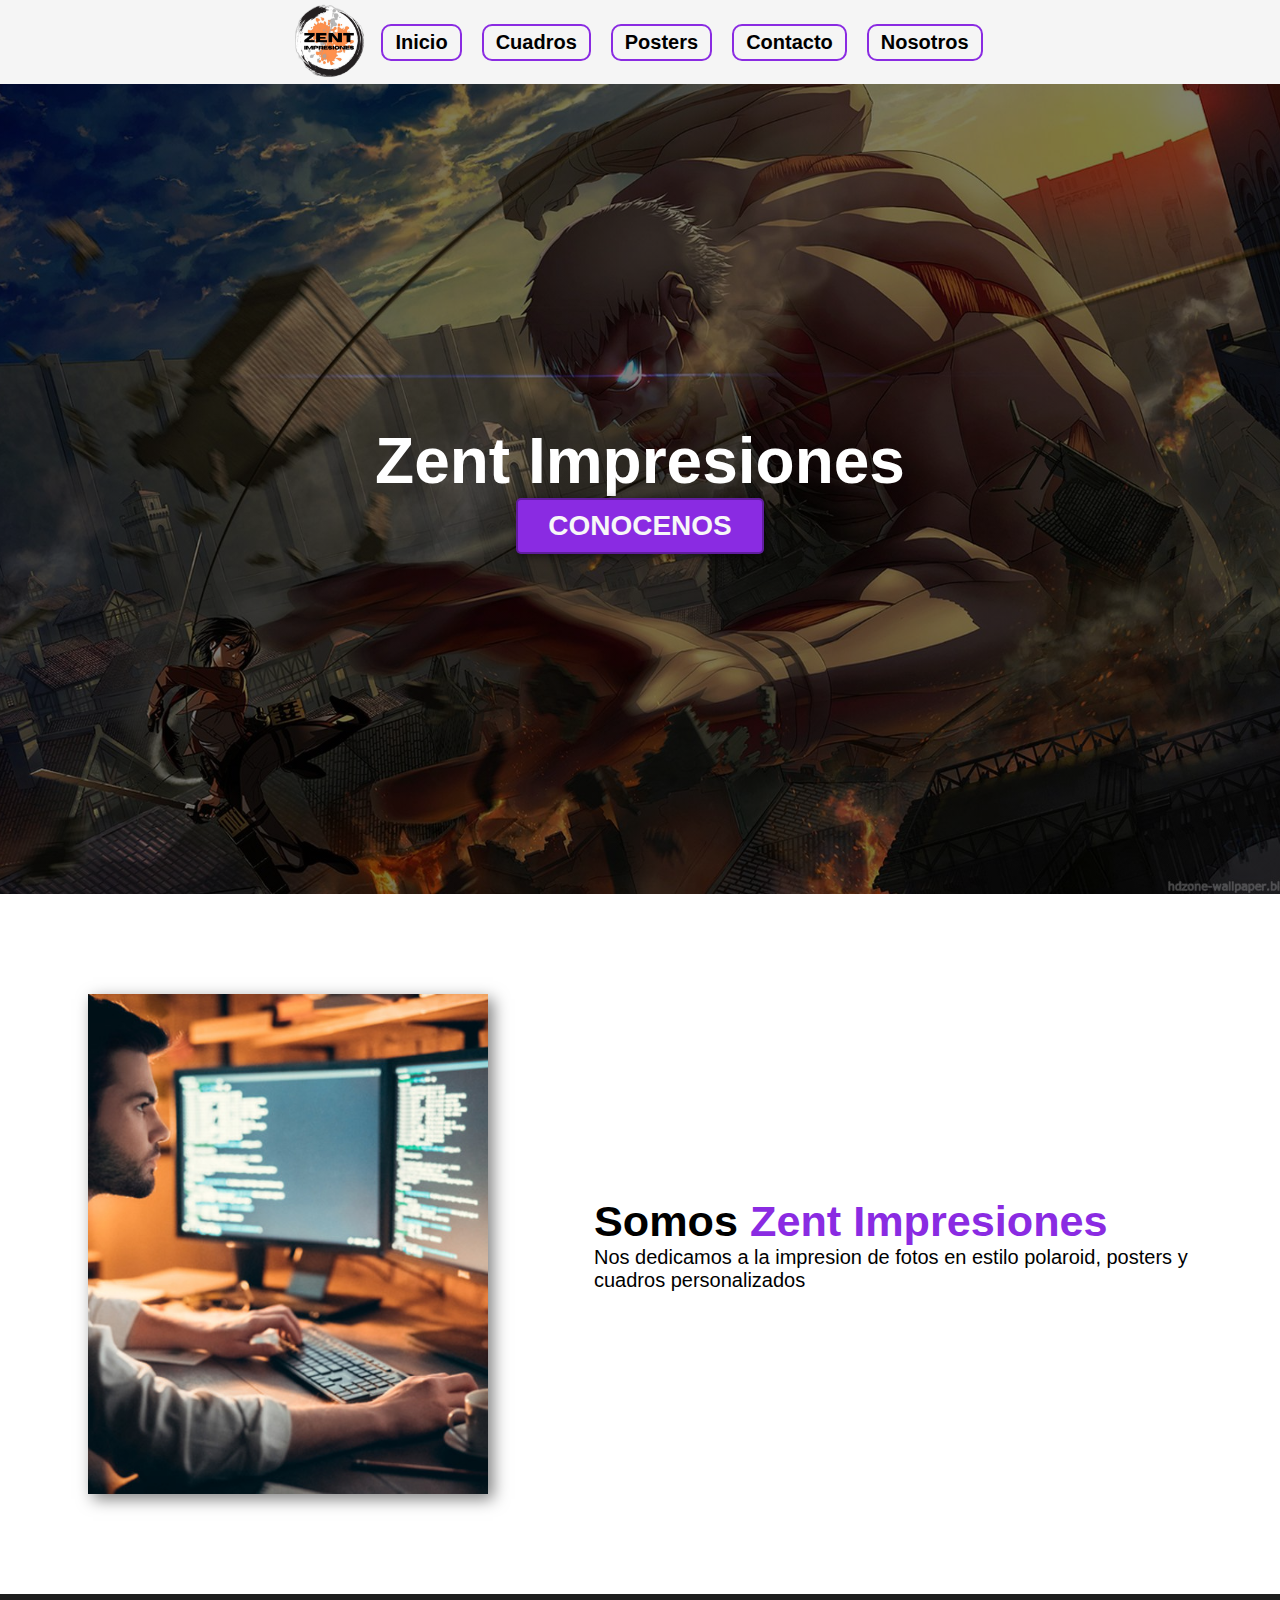
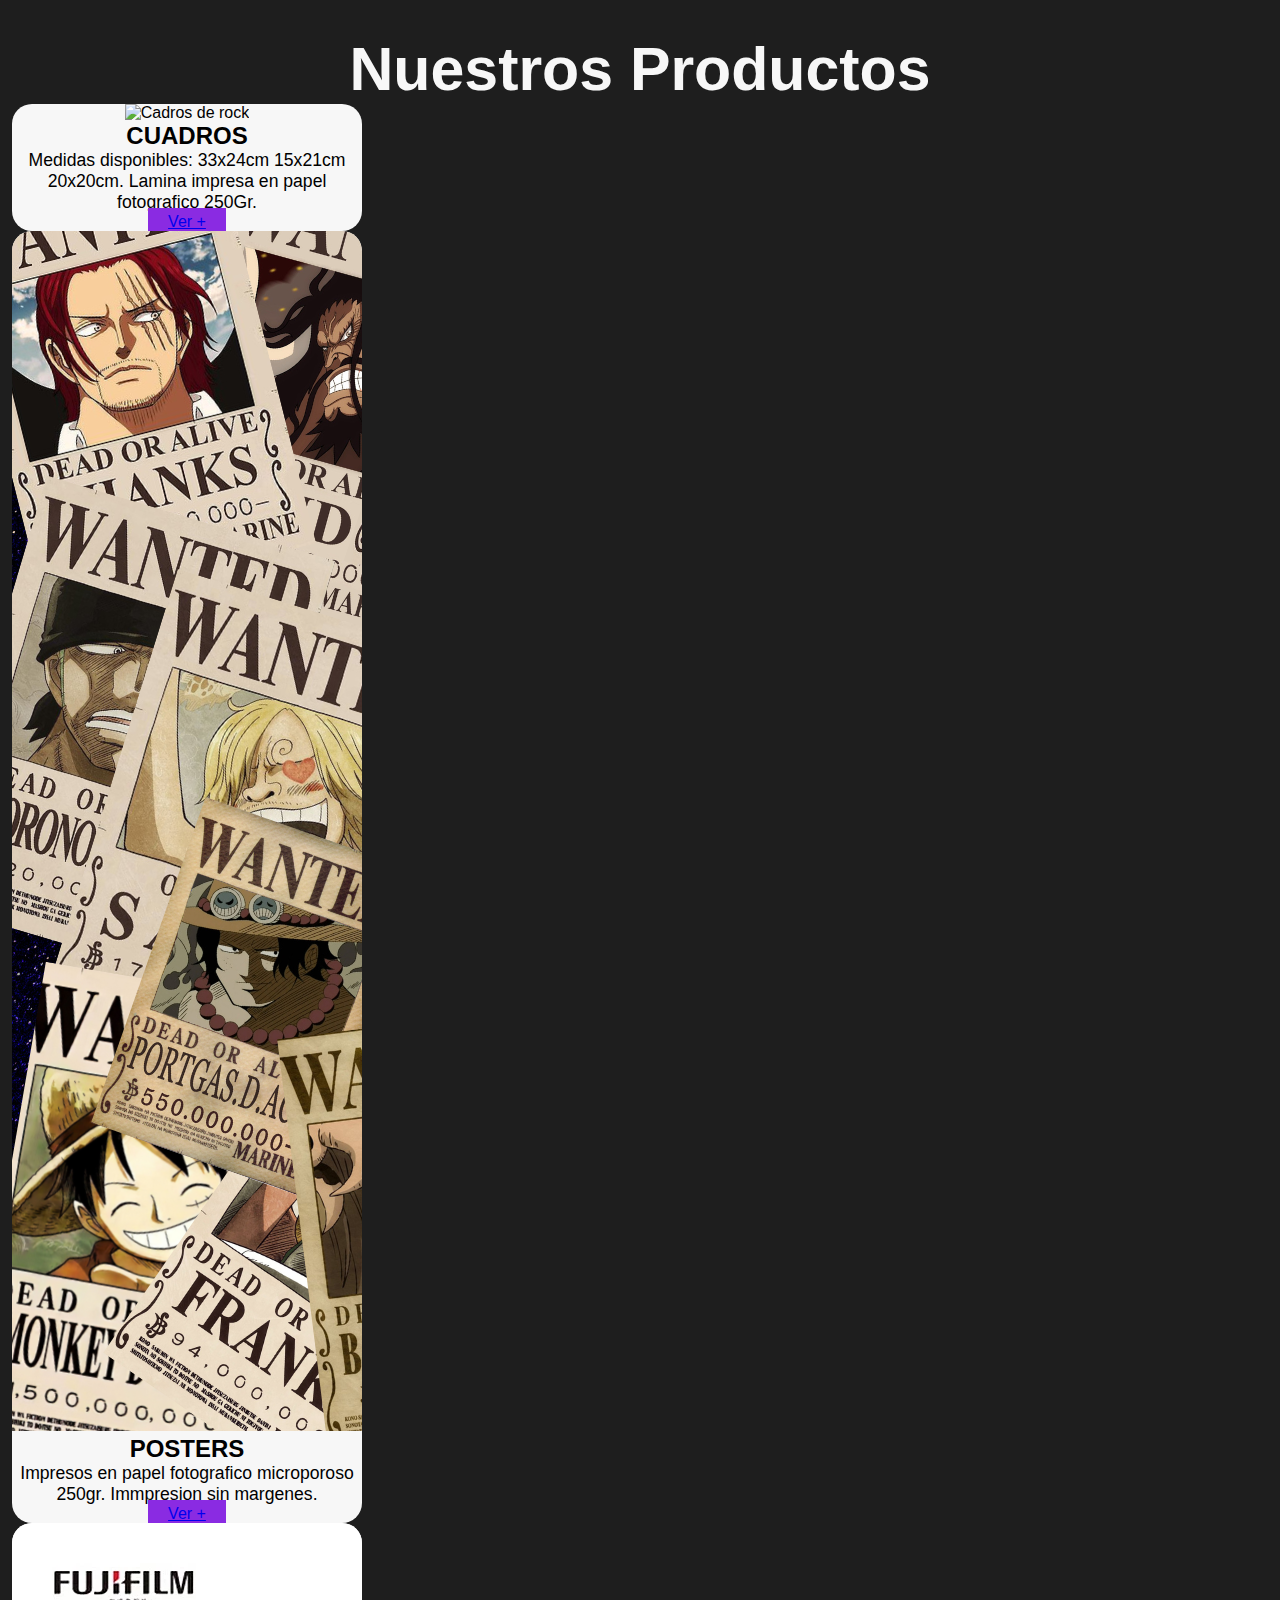
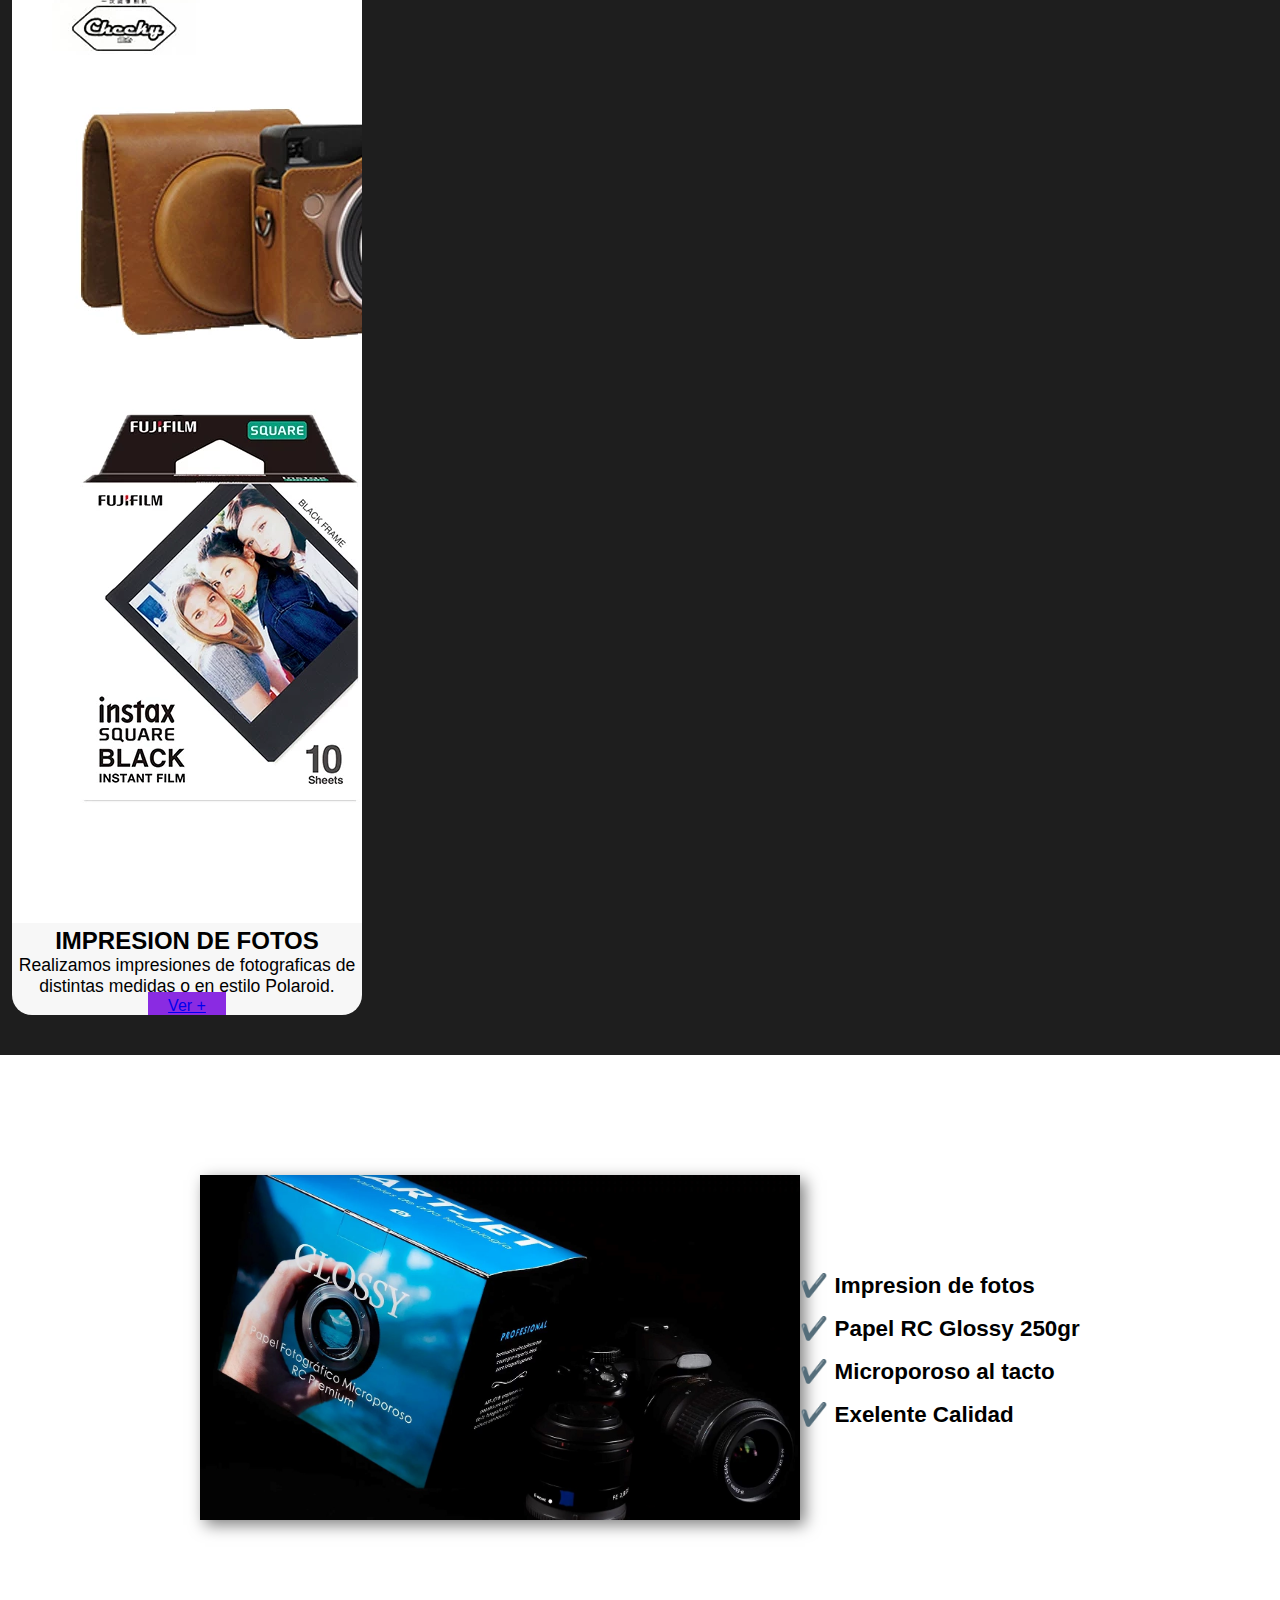
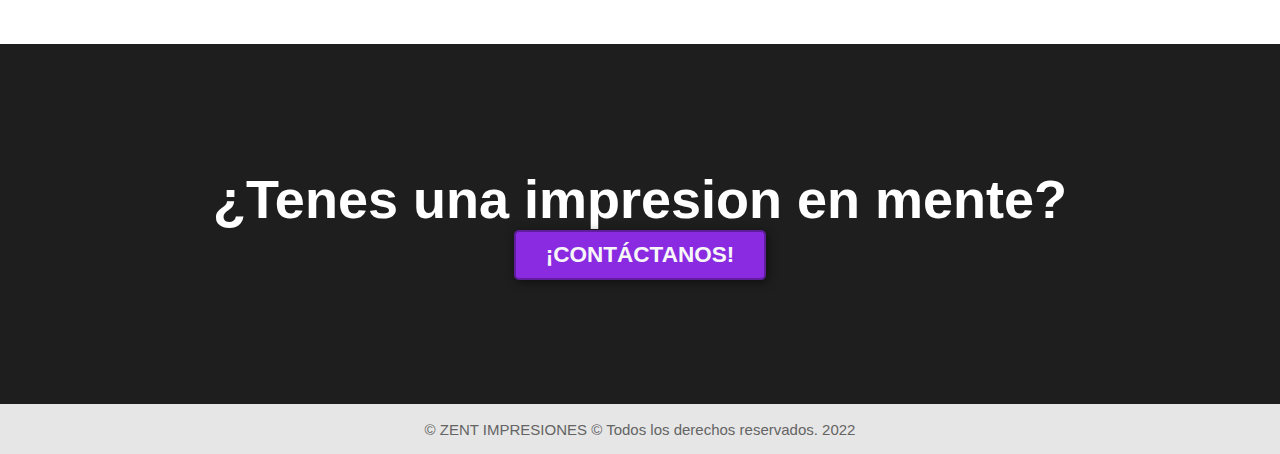
==== index.html @ c9e9ba80 "agrege" ====
<!DOCTYPE html>
<html lang="en">

<head>
    <meta charset="UTF-8">
    <meta http-equiv="X-UA-Compatible" content="IE=edge">
    <meta name="viewport" content="width=device-width, initial-scale=1.0">
    <meta name="keywords" content="impresiones, posters, cuadros, anime, cuadros decorativos">
    <meta name="description"
        content="somos zent impresiones, realizamos posters anime, cuadros decorativos y personalizados">
    <title>
        INICIO | Zent Impresiones
    </title>
    <link rel="shortcut icon" href="/favicon.ico" type="image/x-icon">
    <link rel="icon" href="/favicon.ico" type="image/x-icon">

    <link href="https://cdn.jsdelivr.net/npm/bootstrap@5.1.3/dist/css/bootstrap.min.css" rel="stylesheet"
        integrity="sha384-1BmE4kWBq78iYhFldvKuhfTAU6auU8tT94WrHftjDbrCEXSU1oBoqyl2QvZ6jIW3" crossorigin="anonymous">

    <link rel="stylesheet" href="./css/estilozent.css">
</head>

<body>
    <header class="hea_der">
        <div class="container">
            <img class="imglogo" src="./img/zentlogo.png" alt="">
            <nav>
                <ul>
                    <li><a href="../index.html">Inicio</a></li>
                    <li><a href="./pages/cuadros.html">Cuadros</a></li>
                    <li><a href="./pages/posters.html">Posters</a></li>
                    <li><a href="./pages/contacto.html">Contacto</a></li>
                    <li><a href="./pages/nosotros.html">Nosotros</a></li>
                </ul>
            </nav>
        </div>
    </header>

    <section id="hero">
        <h1>Zent Impresiones</h1>
        <button>CONOCENOS</button>
    </section>

    <section id="somos-zent">
        <div class="container">
            <div class="img-container"></div>
            <div class="texto">
                <h2>Somos <span class="color-acento">Zent Impresiones</span></h2>
                <p>Nos dedicamos a la impresion de fotos en estilo polaroid, posters y cuadros personalizados</p>
            </div>
        </div>
    </section>

    <section id="nuestros-productos">
        <div class="container">
            <h2 class="text-center m-5">Nuestros Productos</h2>
            <div class="row justify-content-md-center gy-3">
                <div class="col-12 col-sm-6 col-lg-4">
                    <div class="card h-10 card-index-a">
                        <img src="./img/CuadrosRock.jpg" class="card-img-top" alt="Cadros de rock">
                        <div class="card-body">
                            <h3> CUADROS</h3>
                            <p class="card-text h5">Medidas disponibles: 33x24cm 15x21cm 20x20cm. Lamina impresa en
                                papel fotografico 250Gr.</p>
                            <a href="./pages/cuadros.html" class="btn btn-secondary boton-ver_noticias">Ver +</a>
                        </div>
                    </div>
                </div>
                <div class="col-12 col-sm-6 col-lg-4">
                    <div class="card h-100 card-index-b">
                        <img src="./img/wanted.png">
                        <div class="card-body">
                            <h3 class="card-text">POSTERS</h3>
                            <p class="card-text h5"> Impresos en papel fotografico microporoso 250gr. Immpresion sin margenes.</p>
                            <a href="./pages/posters.html" class="btn btn-secondary boton-ver_noticias">Ver +</a>
                        </div>
                    </div>
                </div>
                <div class="col-12 col-sm-6 col-lg-4">
                    <div class="card h-100 card-index-c">
                        <img src="./img/camarapolaroid.jpg" class="card-img-top" alt="Videos curiosos sobre gatos">
                        <div class="card-body">
                            <h3 class="card-text"> IMPRESION DE FOTOS</h3>
                            <p class="card-text h5">Realizamos impresiones de fotograficas de distintas medidas o en
                                estilo Polaroid.</p>
                            <a href="./pages/posters.html" class="btn btn-secondary boton-ver_noticias">Ver +</a>
                        </div>
                    </div>
                </div>
            </div>
        </div>
    </section>

    <section id="caracteristicas">
        <div class="container">
            <div>
                <img src="./img/fotoarrtjet.jpg" alt="fotoarjet">
            </div>
            <div class="texto">
                <ul>
                    <li>✔️ Impresion de fotos</li>
                    <li>✔️ Papel RC Glossy 250gr</li>
                    <li>✔️ Microporoso al tacto</li>
                    <li>✔️ Exelente Calidad</li>
                </ul>
            </div>
        </div>
    </section>

    <section id="final">
        <h2>¿Tenes una impresion en mente?</h2>
        <button>¡CONTÁCTANOS!</button>
    </section>

    <footer>
        <div class="container">
            <div>
                <p>&copy; ZENT IMPRESIONES &copy; Todos los derechos reservados. 2022</p>
            </div>
    </footer>
    <!--JAVA de Boots-->
    <script src="https://cdn.jsdelivr.net/npm/bootstrap@5.1.3/dist/js/bootstrap.bundle.min.js"
        integrity="sha384-ka7Sk0Gln4gmtz2MlQnikT1wXgYsOg+OMhuP+IlRH9sENBO0LRn5q+8nbTov4+1p" crossorigin="anonymous">
    </script>
</body>

</html>
---- css/estilozent.css ----
* {
  box-sizing: border-box;
  margin: 0px;
  padding: 0px;
}

html {
  scroll-behavior: smooth;
}

body {
  font-family: "Roboto", sans-serif;
  margin: 0;
}

button {
  font-size: 1.25em;
  font-weight: bold;
  padding: 10px 30px;
  border-radius: 5px;
  border: 2px solid rgba(0, 0, 0, 0.3);
  box-shadow: 2px 2px 10px rgba(0, 0, 0, 0.5);
  color: #f7f7f7;
  background-color: blueviolet;
}
button:hover {
  background-color: rgb(101, 33, 165);
}

.container {
  max-width: 1400px;
  margin: auto;
}

.color-acento {
  color: blueviolet;
}

.hea_der {
  display: flex;
  justify-content: space-between;
  align-items: center;
  background-color: rgb(245, 245, 245);
}
.hea_der .container {
  display: flex;
  flex-direction: row;
  align-items: center;
  justify-content: space-between;
}
.hea_der .container .imglogo {
  margin: 2px;
  width: 80px;
  height: 80px;
  cursor: pointer;
}
.hea_der .container nav ul {
  display: flex;
  list-style: none;
  align-items: center;
  flex-direction: row;
  justify-content: flex-end;
  margin: auto;
}
.hea_der .container nav ul li {
  padding-bottom: 25px;
  border: 2px solid blueviolet;
  margin: 10px;
  justify-content: center;
  align-items: center;
  border-radius: 10px;
  padding: 5px 12px;
  font-size: 1.25em;
}
.hea_der .container nav ul li:hover {
  transform: scale(1.1);
  background-color: rgba(132, 34, 224, 0.671);
}
.hea_der .container nav ul li a {
  text-decoration: none;
  font-weight: bold;
  color: black;
}

@media screen and (max-width: 480px) {
  .hea_der {
    height: auto;
  }
  .hea_der .container {
    flex-direction: column;
  }
  .hea_der .container nav ul {
    flex-direction: column;
    justify-content: center;
    text-align: center;
  }
}
#hero {
  display: flex;
  align-items: center;
  justify-content: center;
  text-align: center;
  flex-direction: column;
  height: 90vh;
  background-image: linear-gradient(0deg, rgba(0, 0, 0, 0.5), rgba(0, 0, 0, 0.5)), url("../img/Attackportada.jpg");
  background-repeat: no-repeat;
  background-size: cover;
  background-position: center center;
}
#hero h1 {
  color: white;
  font-size: 4em;
}
#hero button {
  font-size: 1.75em;
}

@media screen and (max-width: 480px) {
  #hero h1 {
    text-align: center;
    align-items: center;
    font-size: 1.7em;
  }
  #hero button {
    font-size: 1em;
  }
}
#somos-zent .container {
  display: flex;
  justify-content: space-evenly;
  text-align: center;
  padding: 100px 12px;
}
#somos-zent .container .img-container {
  background-image: url("/img/somos-proya.jpg");
  background-size: cover;
  background-position: center center;
  box-shadow: 5px 5px 15px rgba(0, 0, 0, 0.5);
  height: 500px;
  width: 400px;
}
#somos-zent .container .texto {
  width: 50%;
  text-align: initial;
  padding-left: 30px;
  display: flex;
  flex-direction: column;
  justify-content: center;
}
#somos-zent .container .texto h2 {
  font-size: 2.7em;
  margin-top: 0px;
}
#somos-zent .container .texto p {
  font-size: 1.25em;
  color: black;
}

@media screen and (max-width: 480px) {
  #somos-zent {
    flex-direction: column;
  }
  #somos-zent .container {
    flex-direction: column;
    align-items: center;
  }
  #somos-zent .container .img-container {
    display: none;
  }
  #somos-zent .container .texto {
    text-align: center;
    justify-content: center;
    align-items: center;
    width: 70%;
    padding-left: 0px;
  }
  #somos-zent .container .texto h2 {
    font-size: 2em;
    font-weight: 600;
  }
  #somos-zent .container .texto p {
    font-size: 1em;
  }
}
#nuestros-productos {
  background-color: rgb(30, 30, 30);
  text-align: center;
}
#nuestros-productos h2 {
  text-align: center;
  color: #f7f7f7;
  font-size: 3.8em;
}
#nuestros-productos .container {
  text-align: center;
  padding: 40px 12px;
  flex-wrap: wrap;
}
#nuestros-productos .container .card {
  background-color: #f7f7f7;
  border-radius: 20px;
  overflow: hidden;
  transition: all 0.25s ease;
  text-align: center;
  cursor: default;
  width: 350px;
}
#nuestros-productos .container .card:hover {
  transform: translateY(-15px);
}
#nuestros-productos .container .card h3 {
  font-size: 1.5em;
  font-weight: 600;
}
#nuestros-productos .container .card p {
  font-size: 1.1em;
  text-align: center;
}
#nuestros-productos .container .card a {
  background-color: blueviolet;
  margin: 15px;
  padding: 5px 20px;
}

@media screen and (max-width: 480px) {
  #nuestros-productos {
    background-color: rgb(30, 30, 30);
    text-align: center;
  }
  #nuestros-productos h2 {
    text-align: center;
    color: #f7f7f7;
    font-size: 2em;
  }
  #nuestros-productos .container {
    flex-direction: column;
    text-align: center;
    padding: 10px;
    flex-wrap: wrap;
  }
  #nuestros-productos .container .card {
    background-color: #f7f7f7;
    border-radius: 20px;
    overflow: hidden;
    transition: all 0.25s ease;
    text-align: center;
    cursor: default;
    width: 250px;
  }
  #nuestros-productos .container .card:hover {
    transform: translateY(-15px);
  }
  #nuestros-productos .container .card h3 {
    font-size: 1.5em;
    font-weight: 600;
  }
  #nuestros-productos .container .card p {
    font-size: 1.1em;
    text-align: center;
  }
  #nuestros-productos .container .card a {
    background-color: blueviolet;
    margin: 15px;
    padding: 5px 20px;
  }
}
#caracteristicas {
  display: flex;
  justify-content: center;
  align-items: center;
}
#caracteristicas .container {
  display: flex;
  justify-content: space-evenly;
  padding: 120px 12px;
  text-align: initial;
}
#caracteristicas .container img {
  width: 600px;
  background-repeat: no-repeat;
  box-shadow: 5px 5px 15px rgba(0, 0, 0, 0.5);
}
#caracteristicas .container .texto {
  width: 50%;
  text-align: initial;
  display: flex;
  flex-direction: column;
  justify-content: center;
}
#caracteristicas .container .texto ul {
  justify-content: center;
  list-style: none;
}
#caracteristicas .container .texto li {
  font-size: 1.4rem;
  margin: 16px 0px;
  font-weight: bold;
}

@media screen and (max-width: 480px) {
  #caracteristicas {
    flex-direction: column;
  }
  #caracteristicas .container {
    align-items: center;
    flex-direction: column;
    padding: 0px;
    margin: 20px;
  }
  #caracteristicas .container img {
    align-items: center;
    justify-content: center;
    width: 100%;
    background-repeat: no-repeat;
    box-shadow: 5px 5px 15px rgba(0, 0, 0, 0.5);
  }
  #caracteristicas .container .texto {
    text-align: initial;
    justify-content: center;
    align-items: center;
    width: 50%;
    padding-left: 0px;
  }
  #caracteristicas .container .texto ul {
    align-items: center;
  }
  #caracteristicas .container .texto li {
    font-size: 1em;
  }
}
#final {
  display: flex;
  flex-direction: column;
  justify-content: center;
  align-items: center;
  text-align: center;
  background-color: rgb(30, 30, 30);
  color: white;
  height: 40vh;
}
#final h2 {
  font-size: 6vh;
}
#final button {
  font-size: 2.5vh;
}

@media screen and (max-width: 480px) {
  #final {
    align-items: center;
    text-align: center;
    flex-direction: column;
    height: 30vh;
  }
  #final h2 {
    text-align: center;
    align-items: center;
    font-size: 1.7em;
  }
  #final button {
    font-size: 1em;
  }
}
/**********POSTERS**********/
#galeria .col-lg-4 {
  margin: 0 !important;
  padding: 25px;
}
#galeria .col-lg-4 img {
  background-repeat: no-repeat;
  background-size: cover;
  background-color: rgb(50, 50, 50);
  box-shadow: 2px 2px 10px rgba(0, 0, 0, 0.5);
  width: 100%;
  height: 300px;
}
#galeria .col-lg-4 img:hover {
  border: 5px solid #f7f7f7;
  translate: 1.1;
}

/**********CUADROS**********/
.text- h1 {
  text-align: center;
  margin: 30px;
  font-size: 2.5em;
  font-weight: 600;
}

.cont-card {
  display: flex;
  margin: 20px;
  margin-top: 5px;
  flex-direction: nowrap;
}
.cont-card .card-gral {
  margin: 23px;
  perspective: 1000px;
}
.cont-card .card {
  width: 350px;
  height: 400px;
  background: #f7f7f7;
  position: relative;
  transform-style: preserve-3d;
  transition: all 600ms;
}
.cont-card .card:hover {
  transform: rotateY(180deg);
}
.cont-card .card .front {
  width: 100%;
  height: 100%;
  position: absolute;
  top: 0;
  left: 0;
  backface-visibility: hidden;
  transform-style: preserve-3d;
  display: flex;
  border-radius: 10px;
  align-items: center;
}
.cont-card .card .front img {
  background-size: cover;
  background-position: center;
  width: 100%;
  height: 100%;
}
.cont-card .card .back {
  width: 100%;
  height: 100%;
  position: absolute;
  top: 0;
  left: 0;
  transform: rotateY(180deg);
  backface-visibility: hidden;
  transform-style: preserve-3d;
  border-radius: 10px;
  text-align: center;
}
.cont-card .card .back h4 {
  padding: 20px;
  text-align: center;
}
.cont-card .card .back p {
  margin: 20px;
  font-size: 17px;
}
.cont-card .card .back input {
  text-align: center;
  padding: 10px 30px;
  font-size: 14px;
  cursor: pointer;
  border: 2px solid rgba(0, 0, 0, 0.3);
  border-radius: 5px;
  color: #f7f7f7;
  background: blueviolet;
  box-shadow: 2px 2px 10px rgba(0, 0, 0, 0.5);
  transition: box-shadow 600ms;
}

@media screen and (max-width: 893px) {
  .cont-card {
    flex-direction: nowrap;
    margin: 0;
    margin-top: 0;
  }
}
@media screen and (max-width: 815px) {
  .cont-card {
    flex-direction: nowrap;
    margin: 0;
    margin-top: 0;
  }
  .cont-card .card {
    width: 340px;
  }
}
@media screen and (max-width: 795px) {
  .cont-card {
    margin: 0;
    margin-top: 0;
  }
  .cont-card .card {
    flex-direction: column;
    justify-content: center;
    align-items: center;
    width: 350px;
  }
}
@media screen and (max-width: 480px) {
  #hero h1 {
    font-size: 2em;
  }
  button {
    font-size: 1em;
  }
}
/**********CONTACTO**********/
.container h5 {
  font-size: 3rem;
  color: blueviolet;
}
.container button {
  background-color: blueviolet;
  color: #f7f7f7;
  margin: 20px 0px;
}

/**********NOSOTROS**********/
footer {
  background-color: rgb(230, 230, 230);
}

footer .container {
  height: 50px;
  display: flex;
  justify-content: center;
  align-items: center;
}

footer p {
  margin: 0;
  padding: 5px;
  color: rgb(100, 100, 100);
  align-items: center;
  font-size: 15px;
}

@media screen and (max-width: 480px) {
  footer .container {
    flex-direction: column;
    text-align: center;
    align-items: center;
  }
  footer .container p {
    justify-content: center;
    text-align: center;
    font-size: 12px;
  }
}

/*# sourceMappingURL=estilozent.css.map */
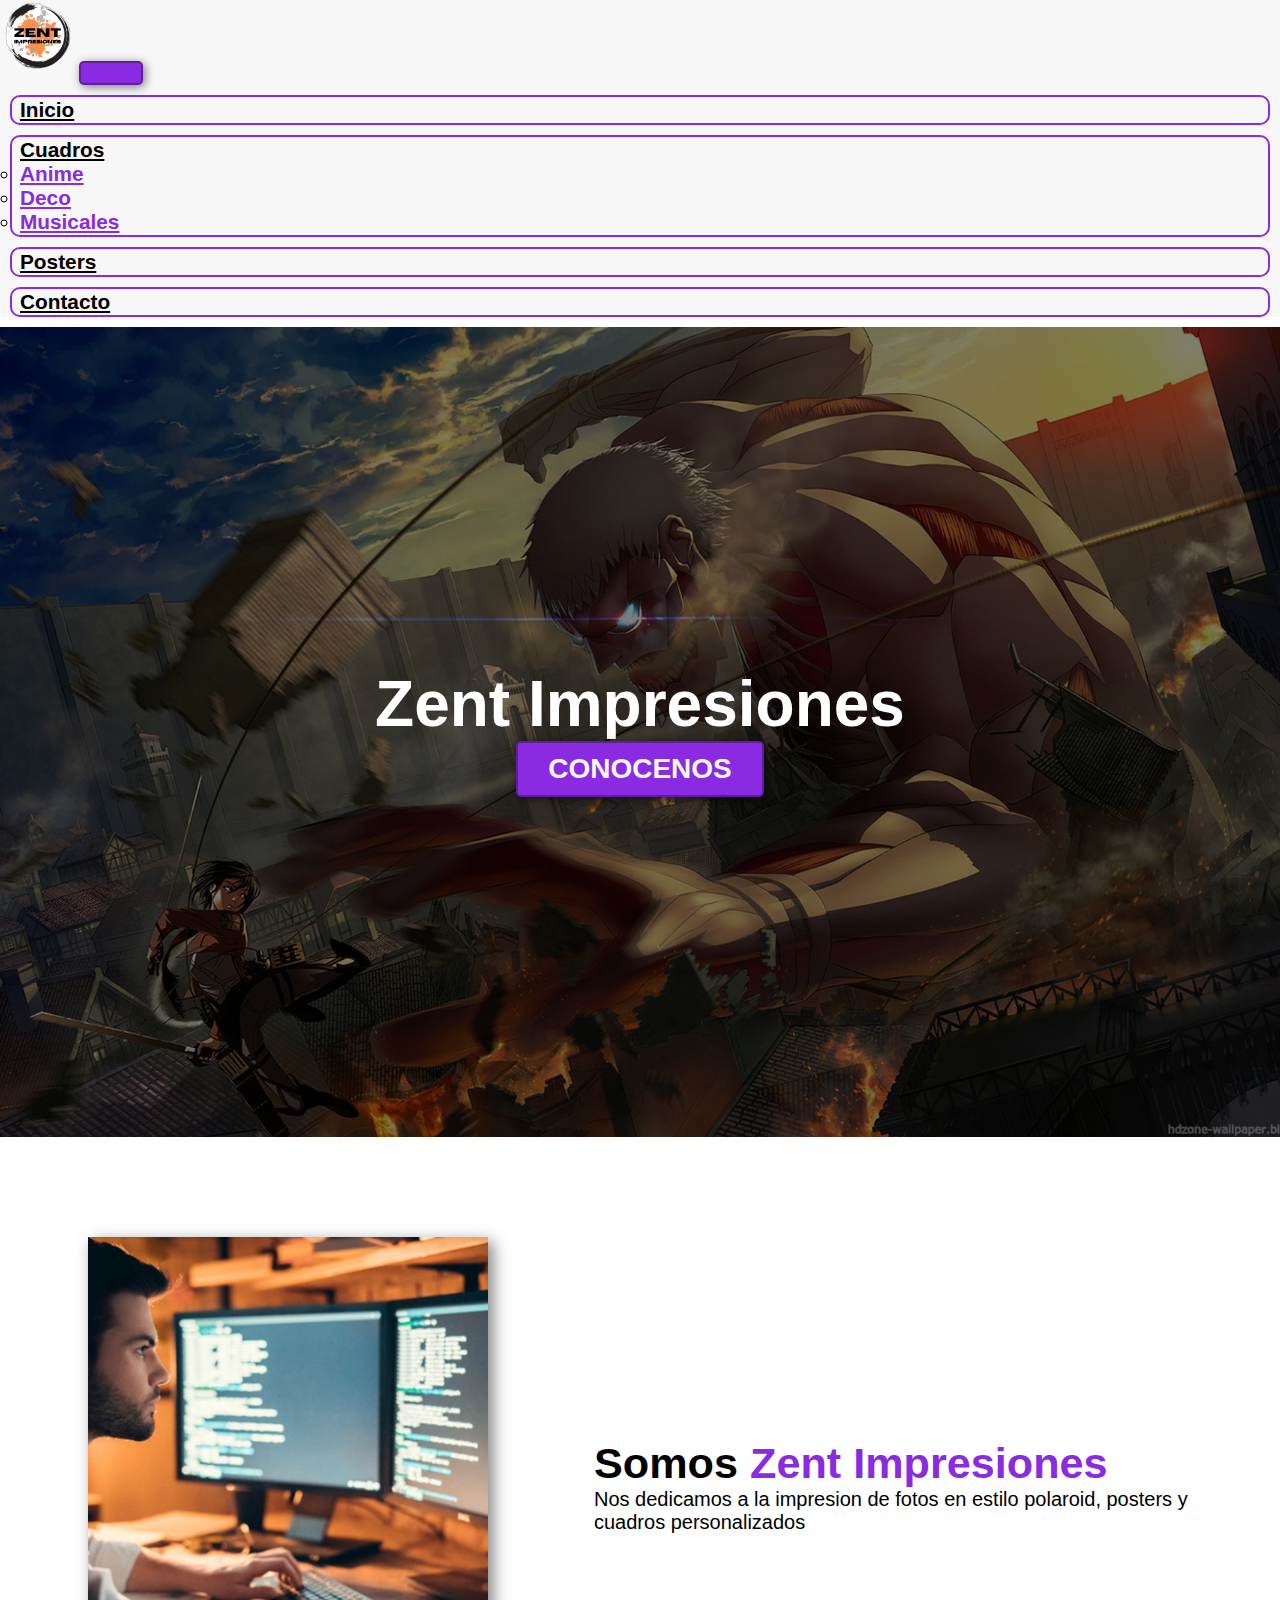
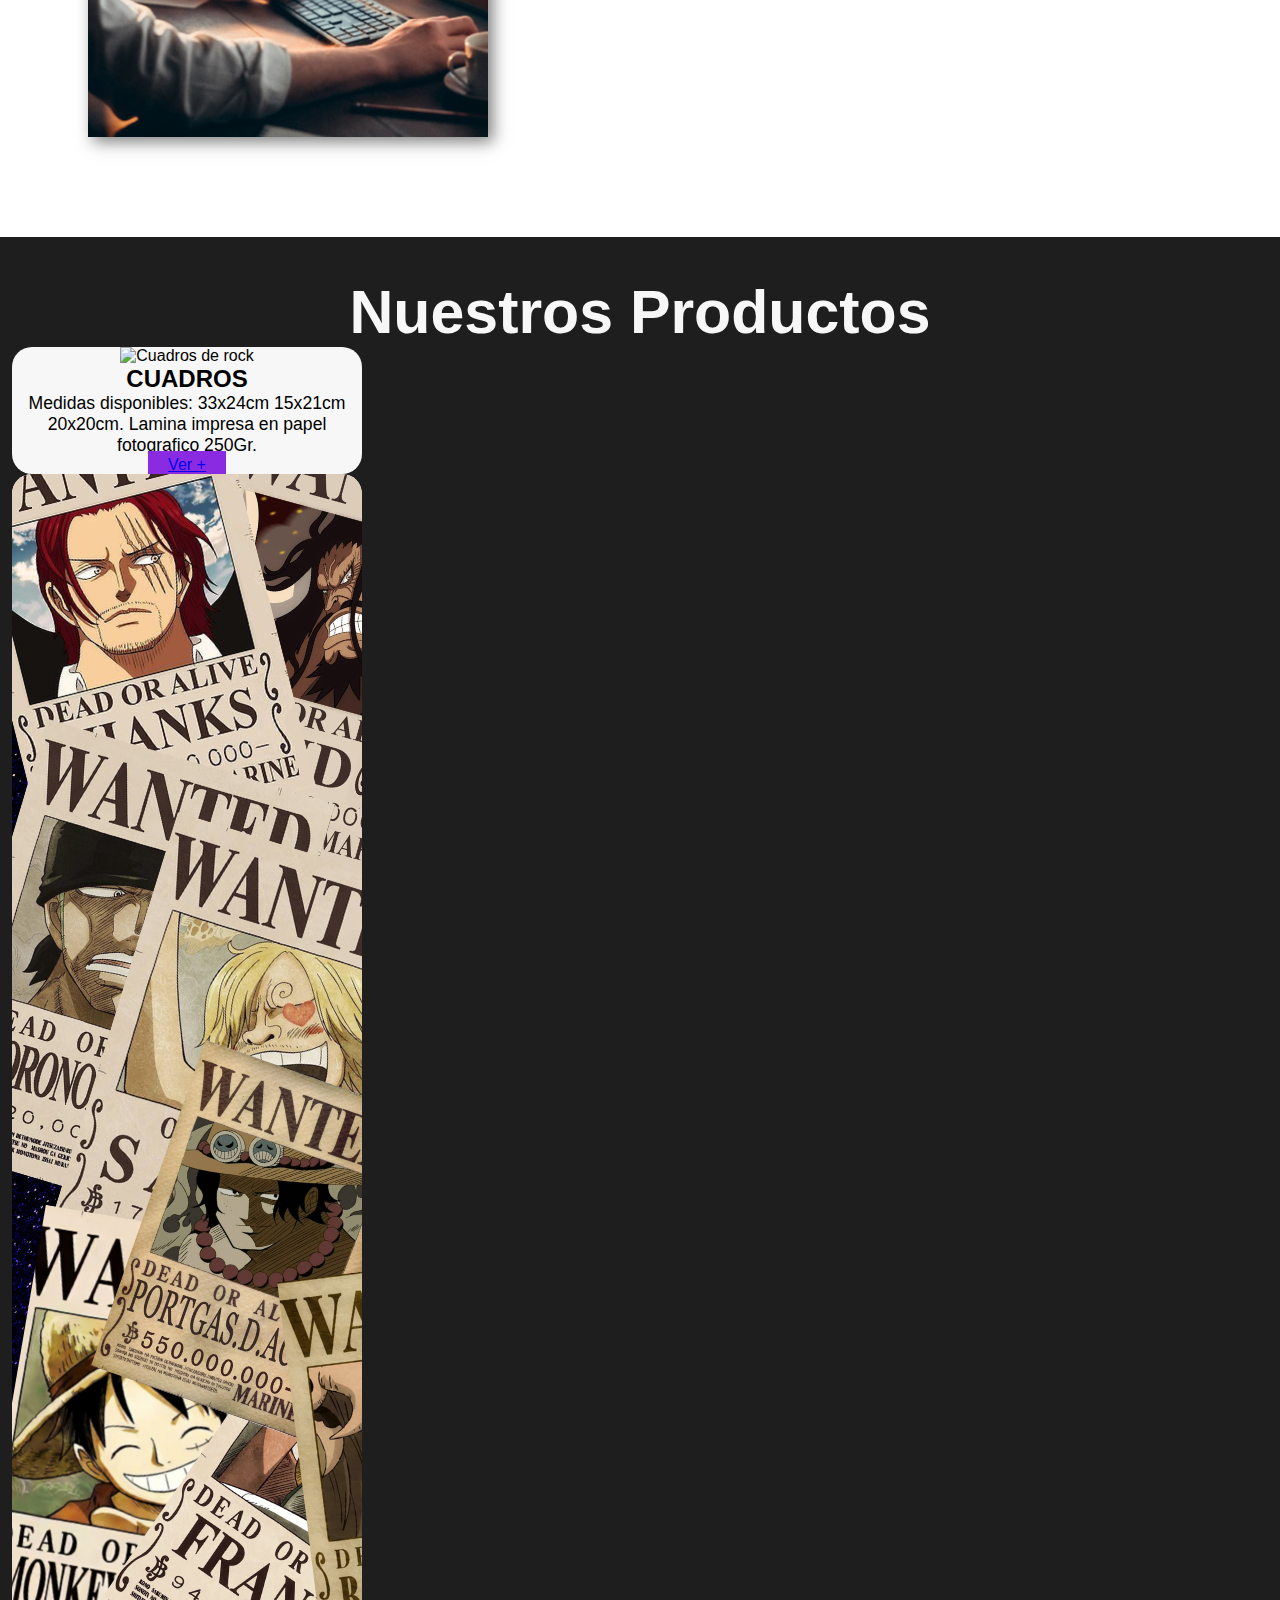
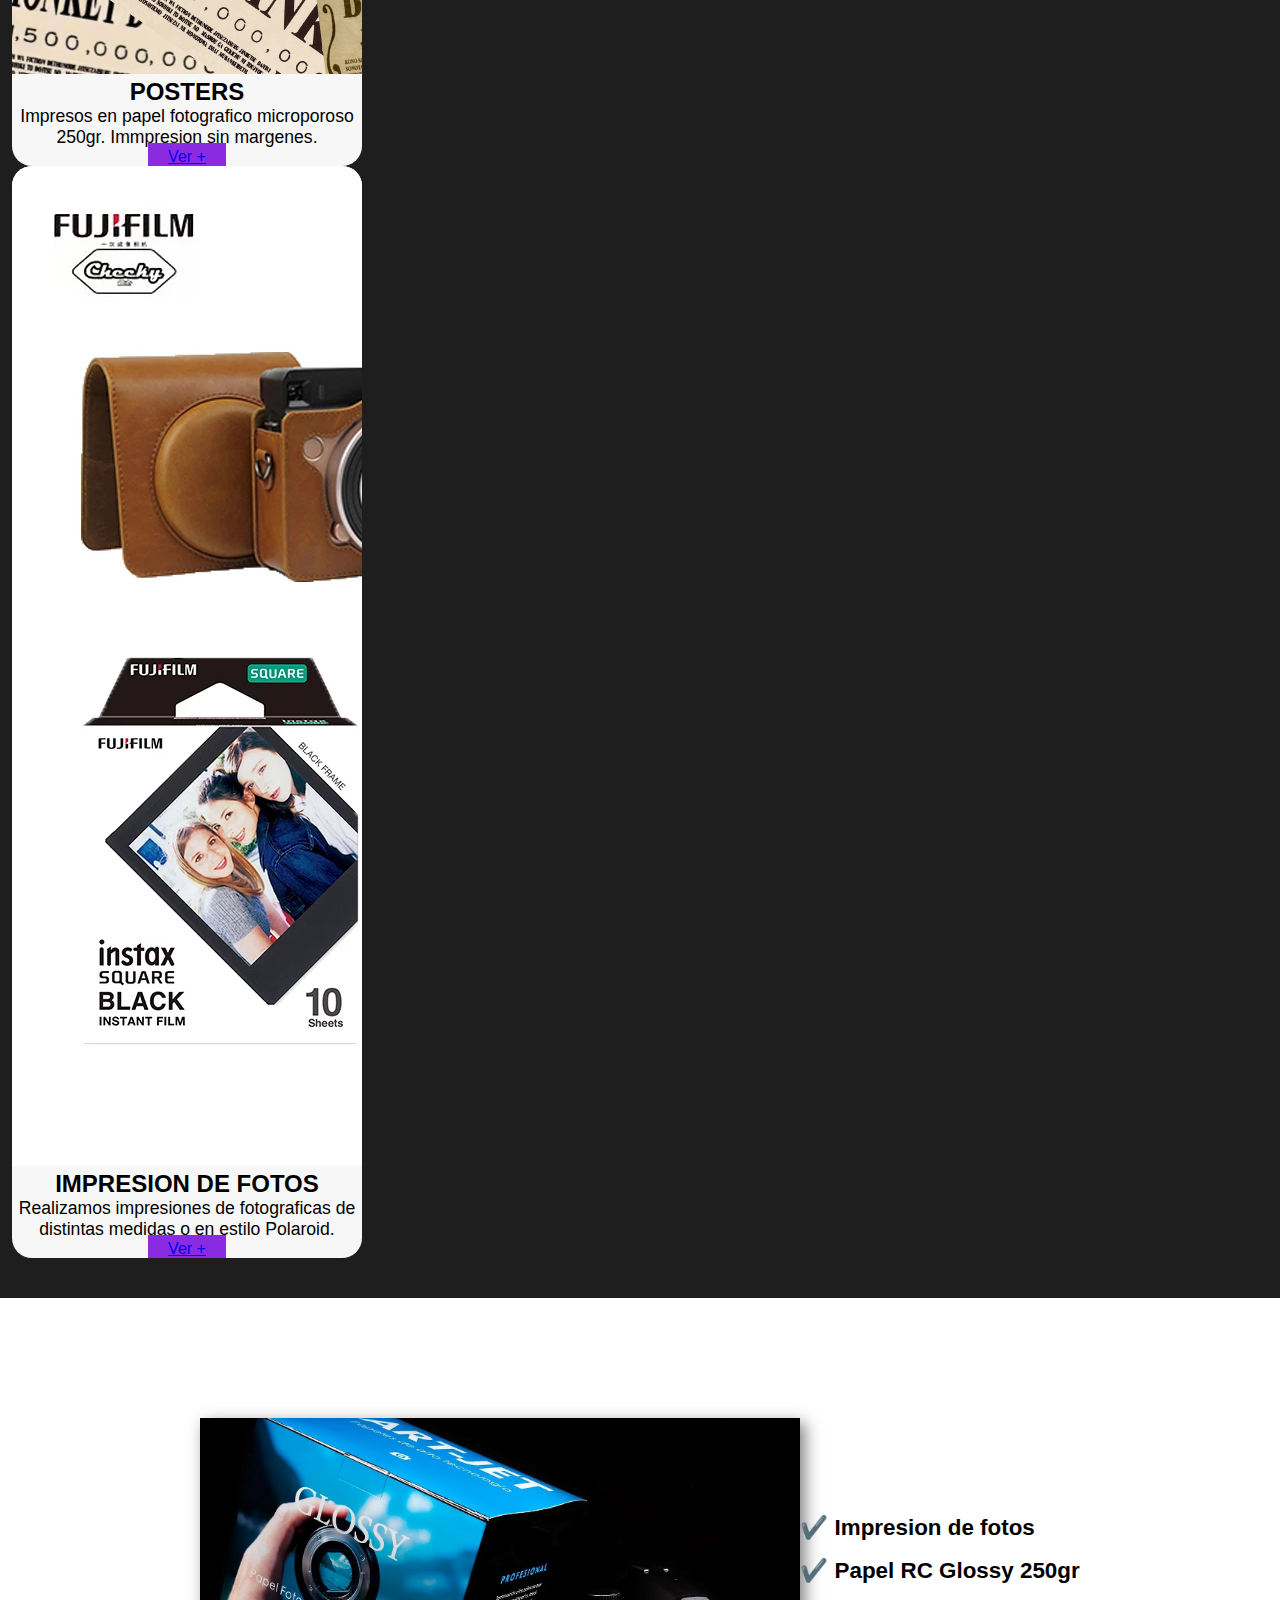
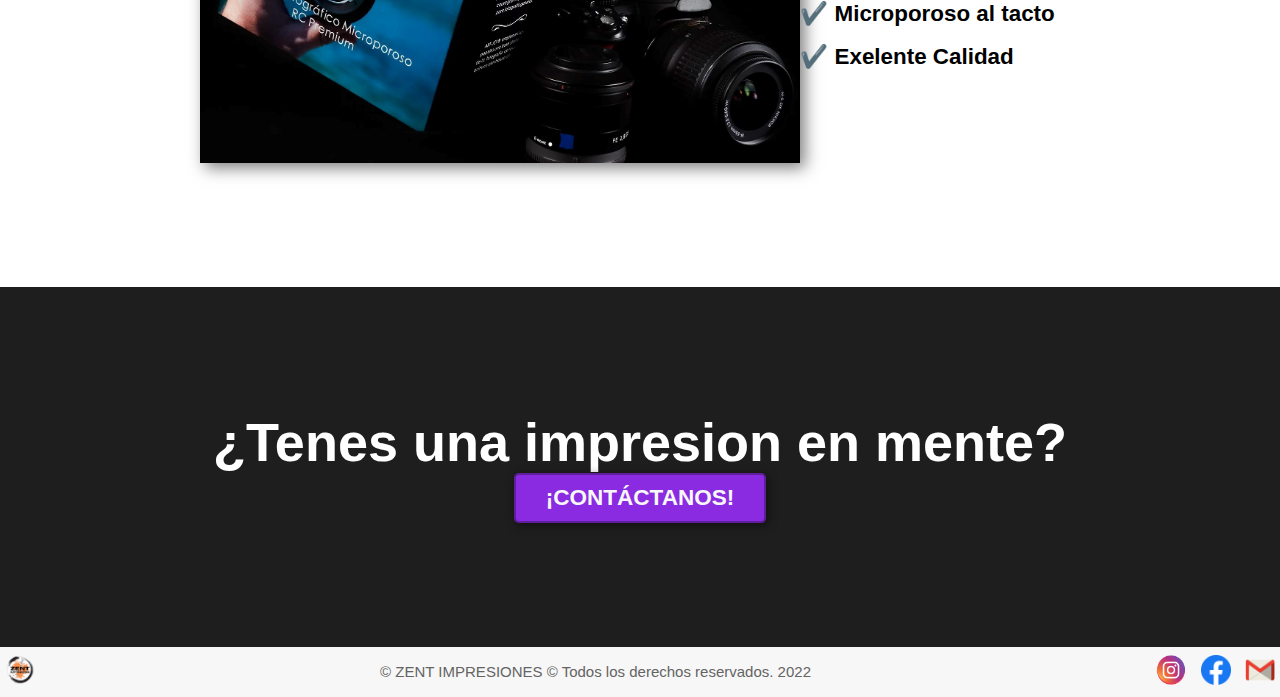
==== commit e4cc0e05: "mediaQ" ====
--- a/index.html
+++ b/index.html
@@ -21,19 +21,42 @@
 </head>
 
 <body>
-    <header class="hea_der">
-        <div class="container">
-            <img class="imglogo" src="./img/zentlogo.png" alt="">
-            <nav>
-                <ul>
-                    <li><a href="../index.html">Inicio</a></li>
-                    <li><a href="./pages/cuadros.html">Cuadros</a></li>
-                    <li><a href="./pages/posters.html">Posters</a></li>
-                    <li><a href="./pages/contacto.html">Contacto</a></li>
-                    <li><a href="./pages/nosotros.html">Nosotros</a></li>
-                </ul>
-            </nav>
-        </div>
+    <header>
+        <nav class="navbar navbar-expand-lg navbar-light">
+            <div class="container-fluid">
+                <a class="navbar-brand" href="./index.html"><img src="../img/zentlogo.png" width="75px" height=""
+                        alt=""></a>
+                <button class="navbar-toggler" type="button" data-bs-toggle="collapse"
+                    data-bs-target="#navbarNavDropdown" aria-controls="navbarNavDropdown" aria-expanded="false"
+                    aria-label="Toggle navigation">
+                    <span class="navbar-toggler-icon"></span>
+                </button>
+                <div class="collapse navbar-collapse" id="navbarNavDropdown">
+                    <ul class="navbar-nav">
+                        <li class="nav-item">
+                            <a class="nav-link active" aria-current="page" href="./index.html">Inicio</a>
+                        </li>
+                        <li class="nav-item dropdown">
+                            <a class="nav-link dropdown-toggle" href="#" id="navbarDropdownMenuLink" role="button"
+                                data-bs-toggle="dropdown" aria-expanded="false">
+                                Cuadros
+                            </a>
+                            <ul class="dropdown-menu" aria-labelledby="navbarDropdownMenuLink">
+                                <li><a class="dropdown-item" href="./pages/cuadros.html">Anime</a></li>
+                                <li><a class="dropdown-item" href="./pages/cuadros.html">Deco</a></li>
+                                <li><a class="dropdown-item" href="./pages/cuadros.html">Musicales</a></li>
+                            </ul>
+                        </li>
+                        <li class="nav-item">
+                            <a class="nav-link" href="./pages/posters.html">Posters</a>
+                        </li>
+                        <li class="nav-item">
+                            <a class="nav-link" href="./pages/contacto.html">Contacto</a>
+                        </li>
+                    </ul>
+                </div>
+            </div>
+        </nav>
     </header>
 
     <section id="hero">
@@ -52,12 +75,13 @@
     </section>
 
     <section id="nuestros-productos">
+
         <div class="container">
             <h2 class="text-center m-5">Nuestros Productos</h2>
             <div class="row justify-content-md-center gy-3">
                 <div class="col-12 col-sm-6 col-lg-4">
                     <div class="card h-10 card-index-a">
-                        <img src="./img/CuadrosRock.jpg" class="card-img-top" alt="Cadros de rock">
+                        <img src="./img/CuadrosRock.jpg" class="card-img-top" alt="Cuadros de rock">
                         <div class="card-body">
                             <h3> CUADROS</h3>
                             <p class="card-text h5">Medidas disponibles: 33x24cm 15x21cm 20x20cm. Lamina impresa en
@@ -71,14 +95,15 @@
                         <img src="./img/wanted.png">
                         <div class="card-body">
                             <h3 class="card-text">POSTERS</h3>
-                            <p class="card-text h5"> Impresos en papel fotografico microporoso 250gr. Immpresion sin margenes.</p>
+                            <p class="card-text h5"> Impresos en papel fotografico microporoso 250gr. Immpresion sin
+                                margenes.</p>
                             <a href="./pages/posters.html" class="btn btn-secondary boton-ver_noticias">Ver +</a>
                         </div>
                     </div>
                 </div>
                 <div class="col-12 col-sm-6 col-lg-4">
                     <div class="card h-100 card-index-c">
-                        <img src="./img/camarapolaroid.jpg" class="card-img-top" alt="Videos curiosos sobre gatos">
+                        <img src="./img/camarapolaroid.jpg" class="card-img-top" alt="imgpolaroid">
                         <div class="card-body">
                             <h3 class="card-text"> IMPRESION DE FOTOS</h3>
                             <p class="card-text h5">Realizamos impresiones de fotograficas de distintas medidas o en
@@ -114,9 +139,17 @@
 
     <footer>
         <div class="container">
+            <a href="./index.html"><img class="logo" src="./img/zentlogo.png" alt="Zent logo"></a>
+            <p>&copy; ZENT IMPRESIONES &copy; Todos los derechos reservados. 2022</p>
+
             <div>
-                <p>&copy; ZENT IMPRESIONES &copy; Todos los derechos reservados. 2022</p>
+                <a href="https://www.instagram.com/zent.impresiones/"><img src="./img/instagram.png"
+                        alt="logo instagram"></a>
+                <a href="https://www.facebook.com/profile.php?id=100075594455470"><img src="./img//facebook (2).png"
+                        alt="logo facebook"></a>
+                <a href="mailto:zentimpresiones@gmail.com"><img src="./img/Gmail.png" alt="logo gmail"></a>
             </div>
+        </div>
     </footer>
     <!--JAVA de Boots-->
     <script src="https://cdn.jsdelivr.net/npm/bootstrap@5.1.3/dist/js/bootstrap.bundle.min.js"
--- a/css/estilozent.css
+++ b/css/estilozent.css
@@ -1,3 +1,4 @@
+/**********GENERALES**********/
 * {
   box-sizing: border-box;
   margin: 0px;
@@ -36,65 +37,44 @@
   color: blueviolet;
 }
 
-.hea_der {
-  display: flex;
-  justify-content: space-between;
-  align-items: center;
-  background-color: rgb(245, 245, 245);
-}
-.hea_der .container {
-  display: flex;
-  flex-direction: row;
-  align-items: center;
-  justify-content: space-between;
-}
-.hea_der .container .imglogo {
-  margin: 2px;
-  width: 80px;
-  height: 80px;
-  cursor: pointer;
-}
-.hea_der .container nav ul {
-  display: flex;
-  list-style: none;
-  align-items: center;
-  flex-direction: row;
+/*********MEDIA Q**********/ /***********HEADER**********/
+#navbarNavDropdown {
   justify-content: flex-end;
-  margin: auto;
-}
-.hea_der .container nav ul li {
-  padding-bottom: 25px;
+}
+
+.navbar {
+  background-color: #f7f7f7;
+}
+
+.navbar-nav .nav-item {
+  padding-bottom: 10px;
   border: 2px solid blueviolet;
   margin: 10px;
   justify-content: center;
-  align-items: center;
+  font-size: 1.3em;
+  margin: 10px;
   border-radius: 10px;
-  padding: 5px 12px;
-  font-size: 1.25em;
-}
-.hea_der .container nav ul li:hover {
-  transform: scale(1.1);
-  background-color: rgba(132, 34, 224, 0.671);
-}
-.hea_der .container nav ul li a {
-  text-decoration: none;
+  padding: 1px 8px;
+  align-items: center;
+}
+
+.navbar-nav .nav-item:hover {
+  background-color: rgba(137, 43, 226, 0.774);
+}
+
+.navbar-nav .nav-link {
   font-weight: bold;
+}
+
+.dropdown-item {
+  color: blueviolet;
+  font-weight: bold;
+}
+
+.navbar-light .navbar-nav .nav-item .nav-link {
   color: black;
 }
 
-@media screen and (max-width: 480px) {
-  .hea_der {
-    height: auto;
-  }
-  .hea_der .container {
-    flex-direction: column;
-  }
-  .hea_der .container nav ul {
-    flex-direction: column;
-    justify-content: center;
-    text-align: center;
-  }
-}
 #hero {
   display: flex;
   align-items: center;
@@ -304,8 +284,7 @@
   #caracteristicas .container {
     align-items: center;
     flex-direction: column;
-    padding: 0px;
-    margin: 20px;
+    padding: 8px;
   }
   #caracteristicas .container img {
     align-items: center;
@@ -318,8 +297,8 @@
     text-align: initial;
     justify-content: center;
     align-items: center;
-    width: 50%;
-    padding-left: 0px;
+    margin: 30px;
+    width: 60%;
   }
   #caracteristicas .container .texto ul {
     align-items: center;
@@ -508,35 +487,57 @@
 }
 
 /**********NOSOTROS**********/
+/**********FOOTER*********/
 footer {
-  background-color: rgb(230, 230, 230);
-}
-
+  background-color: #f7f7f7;
+}
 footer .container {
   height: 50px;
   display: flex;
-  justify-content: center;
-  align-items: center;
-}
-
-footer p {
+  justify-content: space-between;
+  align-items: center;
+}
+footer .container p {
   margin: 0;
   padding: 5px;
   color: rgb(100, 100, 100);
   align-items: center;
   font-size: 15px;
+  cursor: default;
+}
+footer .container img {
+  width: 30px;
+  height: 30px;
+  margin: 5px;
+  cursor: pointer;
+}
+footer .container img:hover {
+  transform: scale(1.3);
 }
 
 @media screen and (max-width: 480px) {
   footer .container {
-    flex-direction: column;
-    text-align: center;
-    align-items: center;
+    flex-direction: row;
+    text-align: center;
+    align-items: center;
+    justify-content: space-between;
+  }
+  footer .container .logo {
+    display: none;
   }
   footer .container p {
-    justify-content: center;
-    text-align: center;
-    font-size: 12px;
+    padding: auto;
+    text-align: center;
+    font-size: 10px;
+  }
+  footer .container img {
+    width: 18px;
+    height: 18px;
+    margin: 2px;
+    cursor: pointer;
+  }
+  footer .container img:hover {
+    transform: scale(1.1);
   }
 }
 
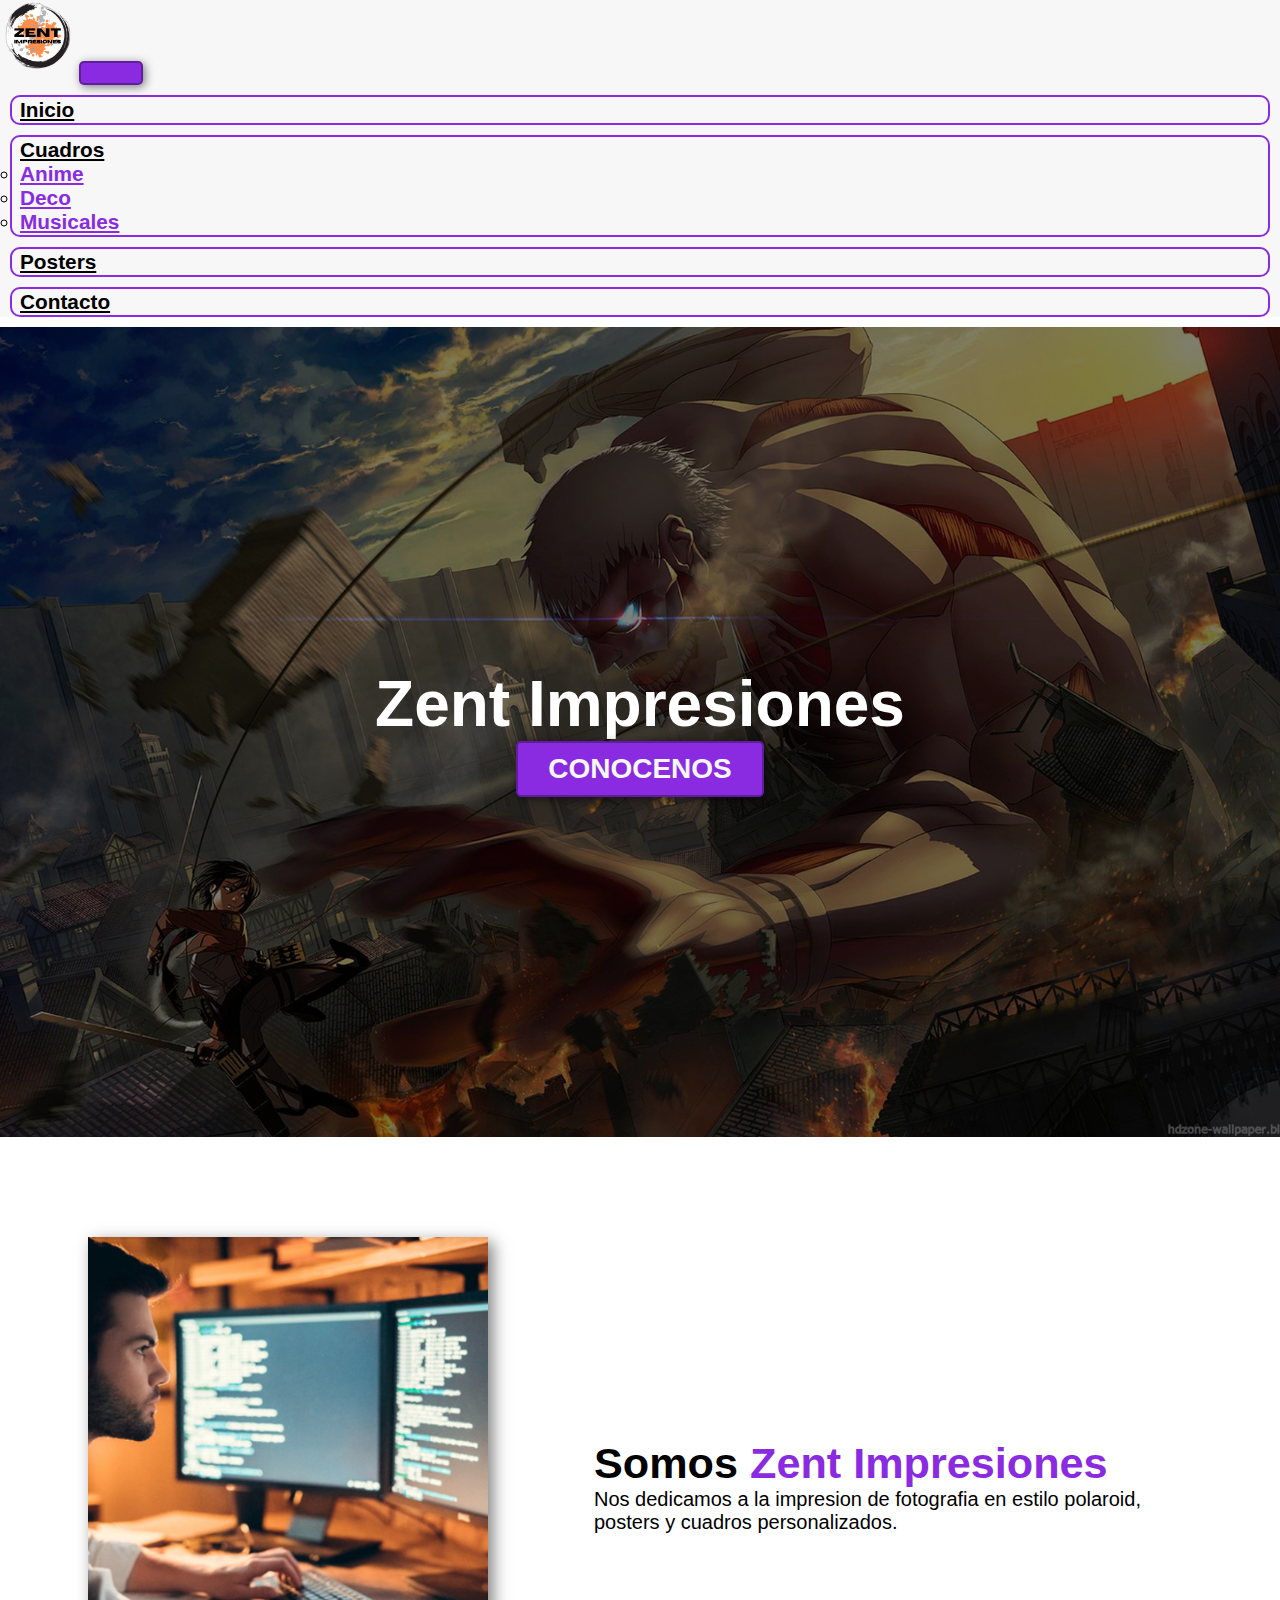
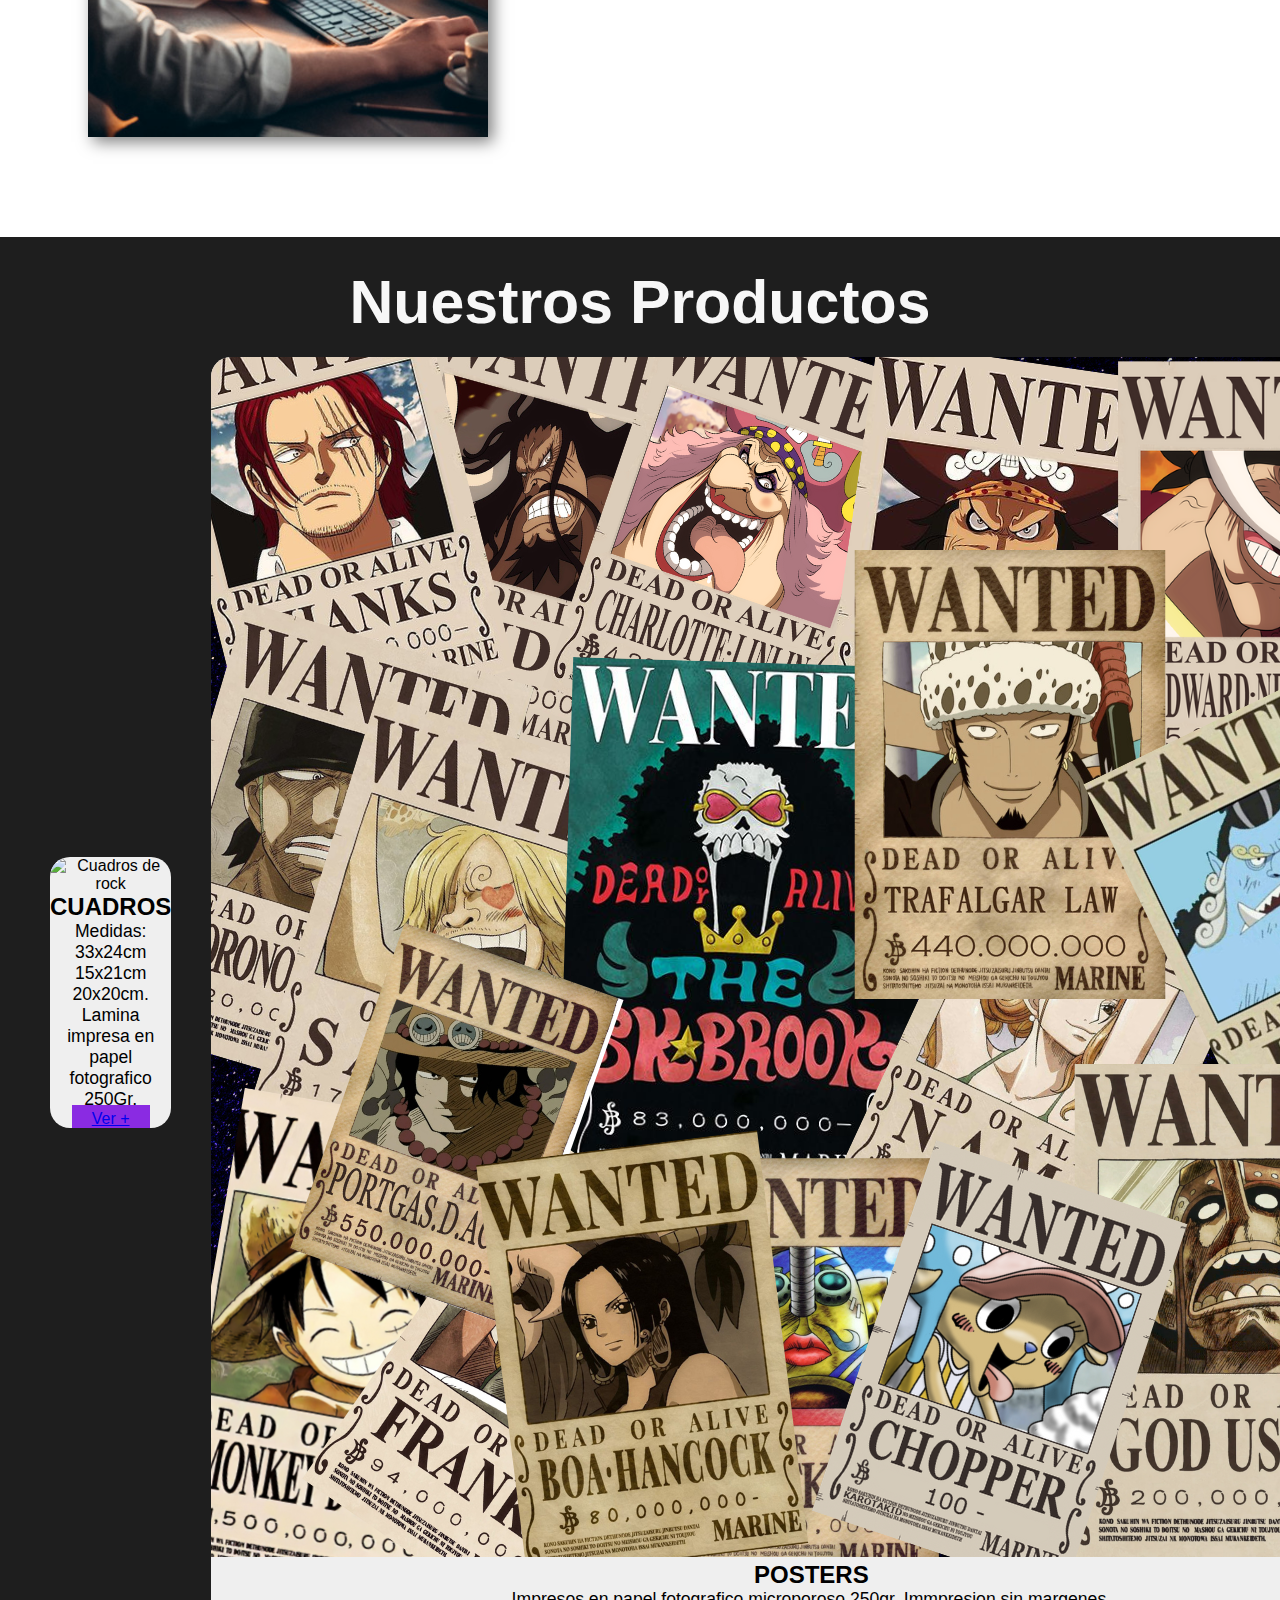
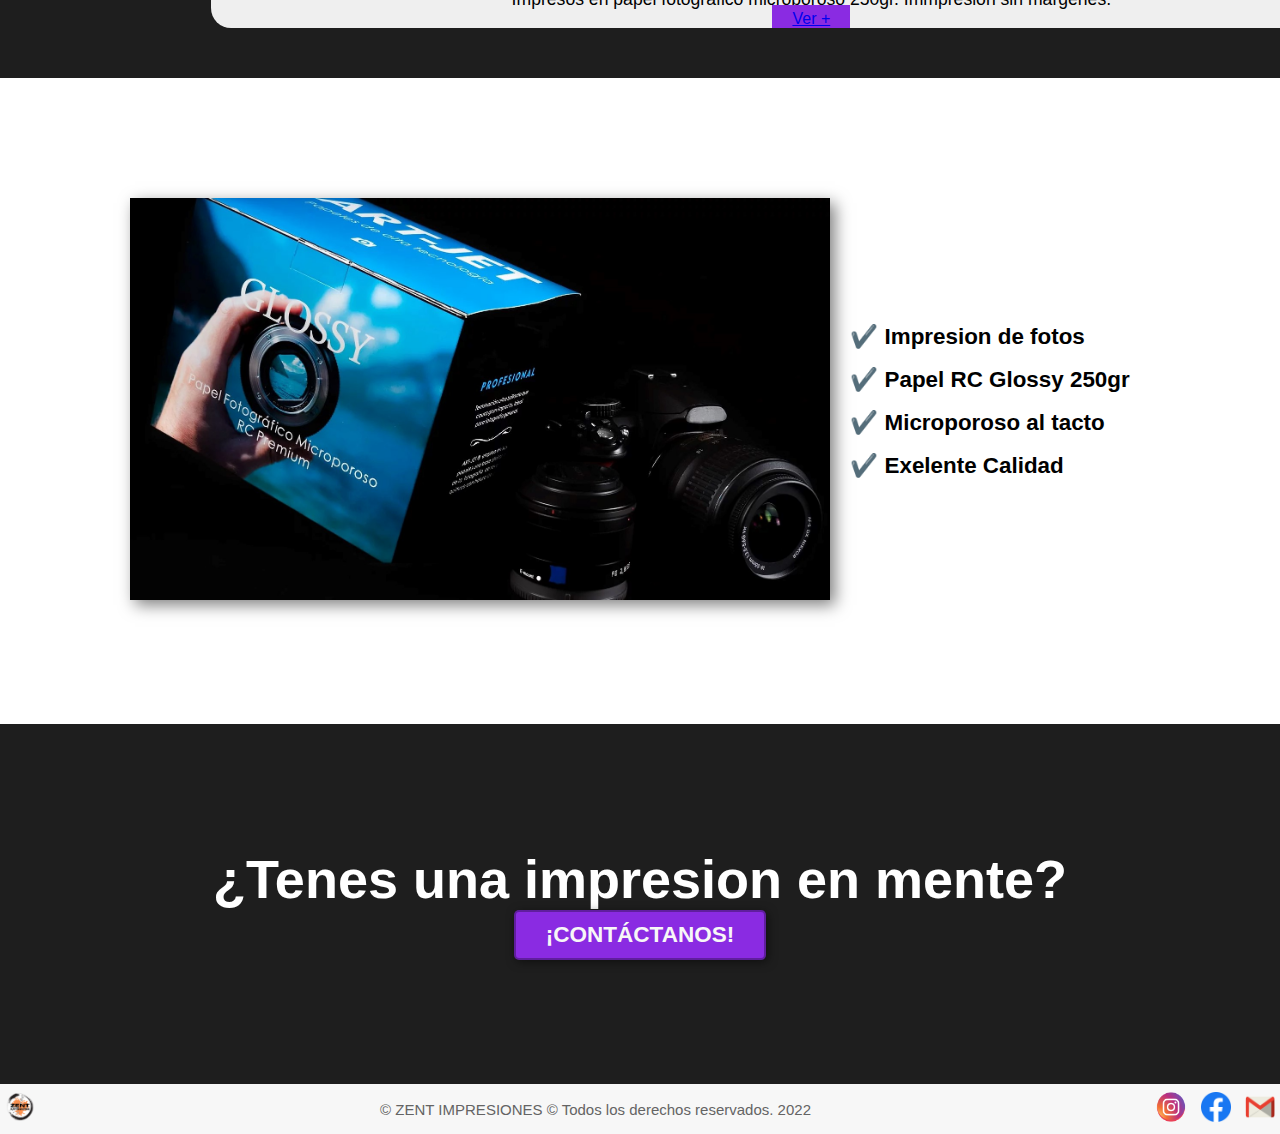
==== commit 041cc933: "arreglandoerrores" ====
--- a/index.html
+++ b/index.html
@@ -69,28 +69,27 @@
             <div class="img-container"></div>
             <div class="texto">
                 <h2>Somos <span class="color-acento">Zent Impresiones</span></h2>
-                <p>Nos dedicamos a la impresion de fotos en estilo polaroid, posters y cuadros personalizados</p>
+                <p>Nos dedicamos a la impresion de fotografia en estilo polaroid, posters y cuadros personalizados.</p>
             </div>
         </div>
     </section>
 
     <section id="nuestros-productos">
-
         <div class="container">
             <h2 class="text-center m-5">Nuestros Productos</h2>
-            <div class="row justify-content-md-center gy-3">
-                <div class="col-12 col-sm-6 col-lg-4">
+            <div class="row">
+                <div class="col-12 col-sm-5 col-lg-4">
                     <div class="card h-10 card-index-a">
                         <img src="./img/CuadrosRock.jpg" class="card-img-top" alt="Cuadros de rock">
                         <div class="card-body">
                             <h3> CUADROS</h3>
-                            <p class="card-text h5">Medidas disponibles: 33x24cm 15x21cm 20x20cm. Lamina impresa en
+                            <p class="card-text h5">Medidas: 33x24cm 15x21cm 20x20cm. Lamina impresa en
                                 papel fotografico 250Gr.</p>
                             <a href="./pages/cuadros.html" class="btn btn-secondary boton-ver_noticias">Ver +</a>
                         </div>
                     </div>
                 </div>
-                <div class="col-12 col-sm-6 col-lg-4">
+                <div class="col-12 col-sm-5 col-lg-4">
                     <div class="card h-100 card-index-b">
                         <img src="./img/wanted.png">
                         <div class="card-body">
@@ -101,11 +100,11 @@
                         </div>
                     </div>
                 </div>
-                <div class="col-12 col-sm-6 col-lg-4">
+                <div class="col-12 col-sm-5 col-lg-4">
                     <div class="card h-100 card-index-c">
                         <img src="./img/camarapolaroid.jpg" class="card-img-top" alt="imgpolaroid">
                         <div class="card-body">
-                            <h3 class="card-text"> IMPRESION DE FOTOS</h3>
+                            <h3 class="card-text">FOTOGRAFIA</h3>
                             <p class="card-text h5">Realizamos impresiones de fotograficas de distintas medidas o en
                                 estilo Polaroid.</p>
                             <a href="./pages/posters.html" class="btn btn-secondary boton-ver_noticias">Ver +</a>
--- a/css/estilozent.css
+++ b/css/estilozent.css
@@ -59,7 +59,7 @@
 }
 
 .navbar-nav .nav-item:hover {
-  background-color: rgba(137, 43, 226, 0.774);
+  background-color: blueviolet;
 }
 
 .navbar-nav .nav-link {
@@ -172,31 +172,34 @@
   font-size: 3.8em;
 }
 #nuestros-productos .container {
-  text-align: center;
-  padding: 40px 12px;
   flex-wrap: wrap;
-}
-#nuestros-productos .container .card {
-  background-color: #f7f7f7;
+  padding: 30px;
+}
+#nuestros-productos .container .row {
+  display: flex;
+  align-items: center;
+}
+#nuestros-productos .container .row .card {
+  background-color: #efefef;
   border-radius: 20px;
   overflow: hidden;
   transition: all 0.25s ease;
   text-align: center;
   cursor: default;
-  width: 350px;
-}
-#nuestros-productos .container .card:hover {
+  margin: 20px;
+}
+#nuestros-productos .container .row .card:hover {
   transform: translateY(-15px);
 }
-#nuestros-productos .container .card h3 {
+#nuestros-productos .container .row .card h3 {
   font-size: 1.5em;
   font-weight: 600;
 }
-#nuestros-productos .container .card p {
+#nuestros-productos .container .row .card p {
   font-size: 1.1em;
   text-align: center;
 }
-#nuestros-productos .container .card a {
+#nuestros-productos .container .row .card a {
   background-color: blueviolet;
   margin: 15px;
   padding: 5px 20px;
@@ -244,6 +247,46 @@
     padding: 5px 20px;
   }
 }
+@media screen and (max-width: 991px) {
+  #nuestros-productos {
+    background-color: rgb(30, 30, 30);
+    text-align: center;
+  }
+  #nuestros-productos h2 {
+    text-align: center;
+    color: #efefef;
+    font-size: 3.5em;
+  }
+  #nuestros-productos .container {
+    text-align: center;
+    padding: 10px;
+    flex-wrap: wrap;
+  }
+  #nuestros-productos .container .card {
+    background-color: #f7f7f7;
+    border-radius: 20px;
+    overflow: hidden;
+    transition: all 0.25s ease;
+    text-align: center;
+    cursor: default;
+  }
+  #nuestros-productos .container .card:hover {
+    transform: translateY(-15px);
+  }
+  #nuestros-productos .container .card h3 {
+    font-size: 3em;
+    font-weight: 600;
+  }
+  #nuestros-productos .container .card p {
+    font-size: 1em;
+    font-weight: 500;
+  }
+  #nuestros-productos .container .card a {
+    background-color: blueviolet;
+    margin: 15px;
+    padding: 5px 20px;
+  }
+}
 #caracteristicas {
   display: flex;
   justify-content: center;
@@ -251,12 +294,12 @@
 }
 #caracteristicas .container {
   display: flex;
-  justify-content: space-evenly;
+  justify-content: space-between;
   padding: 120px 12px;
   text-align: initial;
 }
 #caracteristicas .container img {
-  width: 600px;
+  width: 700px;
   background-repeat: no-repeat;
   box-shadow: 5px 5px 15px rgba(0, 0, 0, 0.5);
 }
@@ -266,6 +309,7 @@
   display: flex;
   flex-direction: column;
   justify-content: center;
+  margin: 20px;
 }
 #caracteristicas .container .texto ul {
   justify-content: center;
@@ -307,6 +351,56 @@
     font-size: 1em;
   }
 }
+@media screen and (max-width: 1055px) {
+  #caracteristicas .container {
+    align-items: center;
+    flex-direction: column;
+    padding: 8px;
+  }
+  #caracteristicas .container img {
+    justify-content: center;
+    width: 750px;
+    background-repeat: no-repeat;
+    box-shadow: 5px 5px 15px rgba(0, 0, 0, 0.5);
+  }
+  #caracteristicas .container .texto {
+    text-align: initial;
+    justify-content: center;
+    align-items: center;
+    margin: 30px;
+  }
+  #caracteristicas .container .texto ul {
+    align-items: center;
+  }
+  #caracteristicas .container .texto li {
+    font-size: 1.4em;
+  }
+}
+@media screen and (max-width: 820px) {
+  #caracteristicas .container {
+    align-items: center;
+    flex-direction: column;
+    padding: 8px;
+  }
+  #caracteristicas .container img {
+    justify-content: center;
+    width: 550px;
+    background-repeat: no-repeat;
+    box-shadow: 5px 5px 15px rgba(0, 0, 0, 0.5);
+  }
+  #caracteristicas .container .texto {
+    text-align: initial;
+    justify-content: center;
+    align-items: center;
+    margin: 30px;
+  }
+  #caracteristicas .container .texto ul {
+    align-items: center;
+  }
+  #caracteristicas .container .texto li {
+    font-size: 1.2em;
+  }
+}
 #final {
   display: flex;
   flex-direction: column;
@@ -335,6 +429,22 @@
     text-align: center;
     align-items: center;
     font-size: 1.7em;
+  }
+  #final button {
+    font-size: 1em;
+  }
+}
+@media screen and (max-width: 820px) {
+  #final {
+    align-items: center;
+    text-align: center;
+    flex-direction: column;
+    height: 30vh;
+  }
+  #final h2 {
+    text-align: center;
+    align-items: center;
+    font-size: 3em;
   }
   #final button {
     font-size: 1em;
@@ -358,6 +468,24 @@
   translate: 1.1;
 }
 
+@media screen and (max-width: 1095px) {
+  #galeria .col-lg-4 {
+    margin: 0 !important;
+    padding: 25px;
+  }
+  #galeria .col-lg-4 img {
+    background-repeat: no-repeat;
+    background-size: cover;
+    background-color: rgb(50, 50, 50);
+    box-shadow: 2px 2px 10px rgba(0, 0, 0, 0.5);
+    width: 100%;
+    height: 300px;
+  }
+  #galeria .col-lg-4 img:hover {
+    border: 5px solid #f7f7f7;
+    translate: 1.1;
+  }
+}
 /**********CUADROS**********/
 .text- h1 {
   text-align: center;
@@ -531,11 +659,30 @@
     font-size: 10px;
   }
   footer .container img {
-    width: 18px;
-    height: 18px;
+    width: 17px;
+    height: 17px;
     margin: 2px;
     cursor: pointer;
   }
+}
+@media screen and (max-width: 750px) {
+  footer .container {
+    flex-direction: row;
+    text-align: center;
+    align-items: center;
+    justify-content: space-between;
+  }
+  footer .container p {
+    padding: auto;
+    text-align: center;
+    font-size: 12px;
+  }
+  footer .container img {
+    width: 20px;
+    height: 20px;
+    margin: 2px;
+    cursor: pointer;
+  }
   footer .container img:hover {
     transform: scale(1.1);
   }
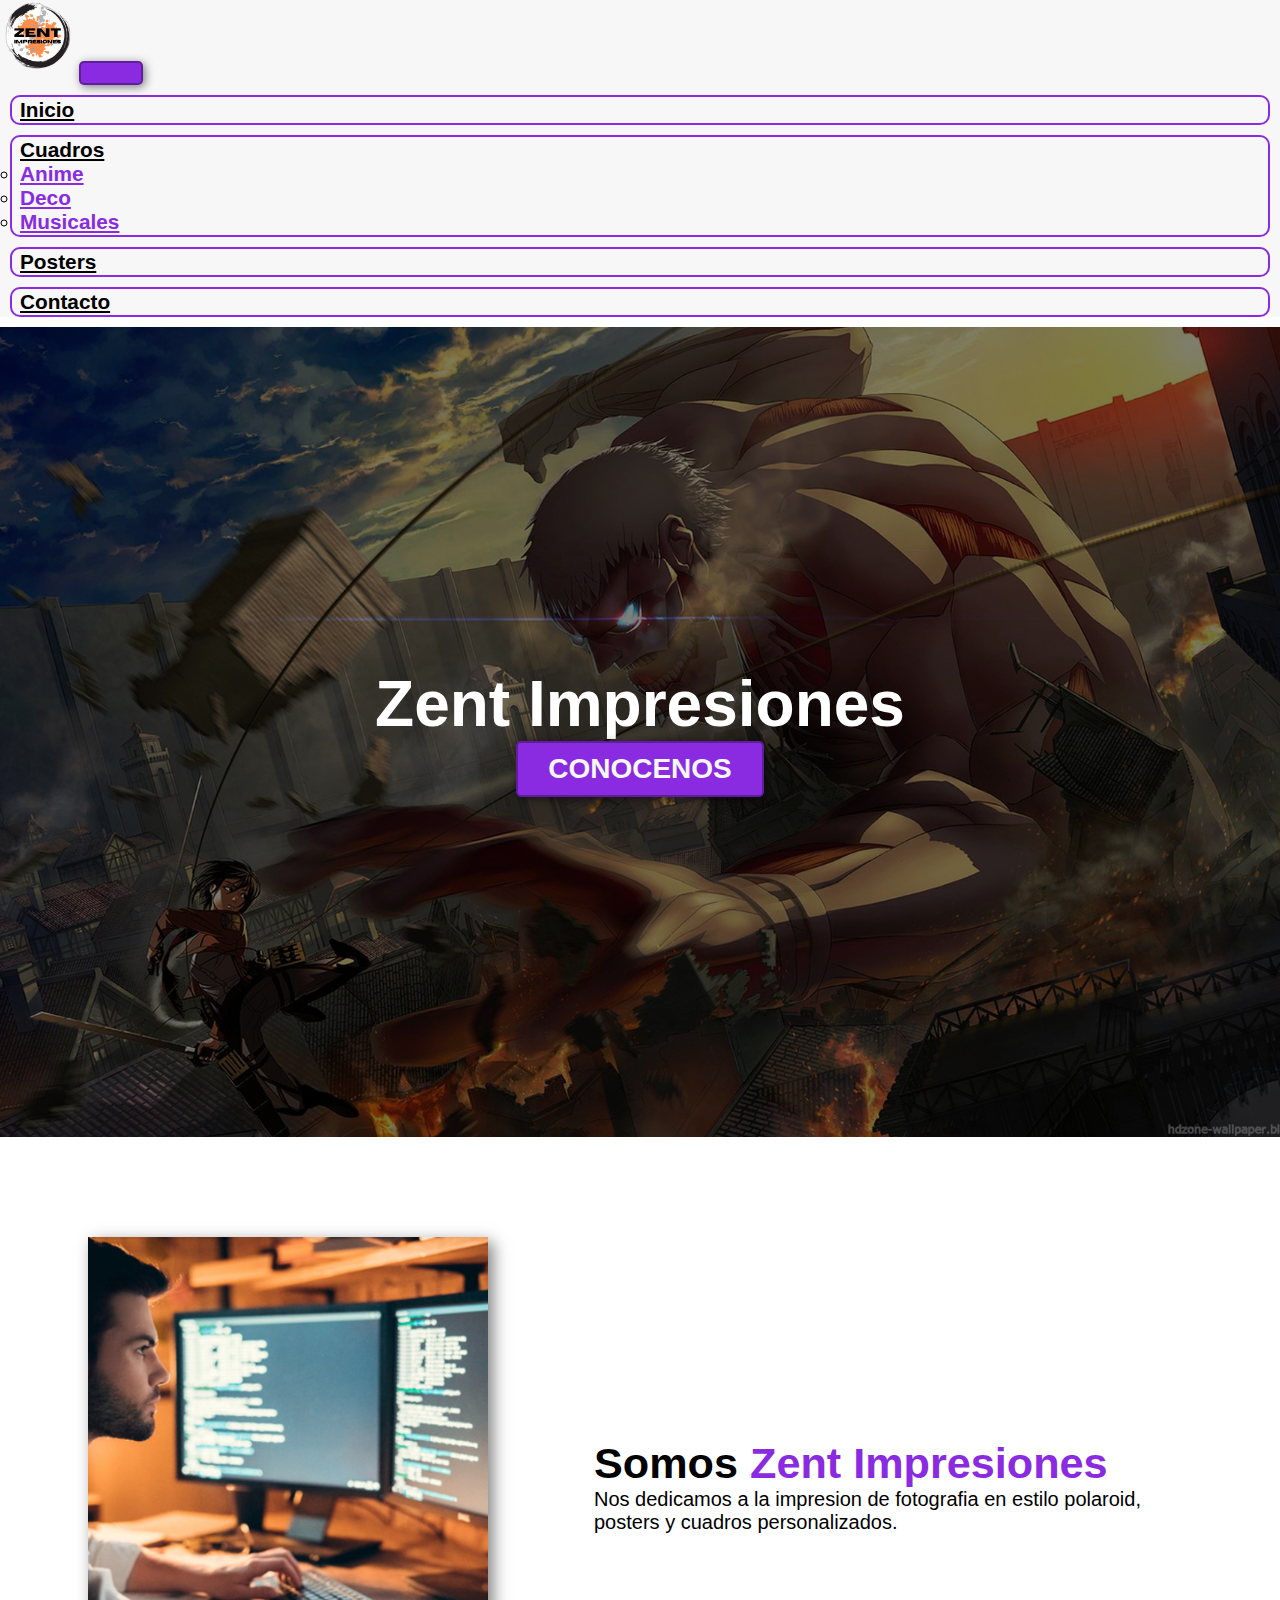
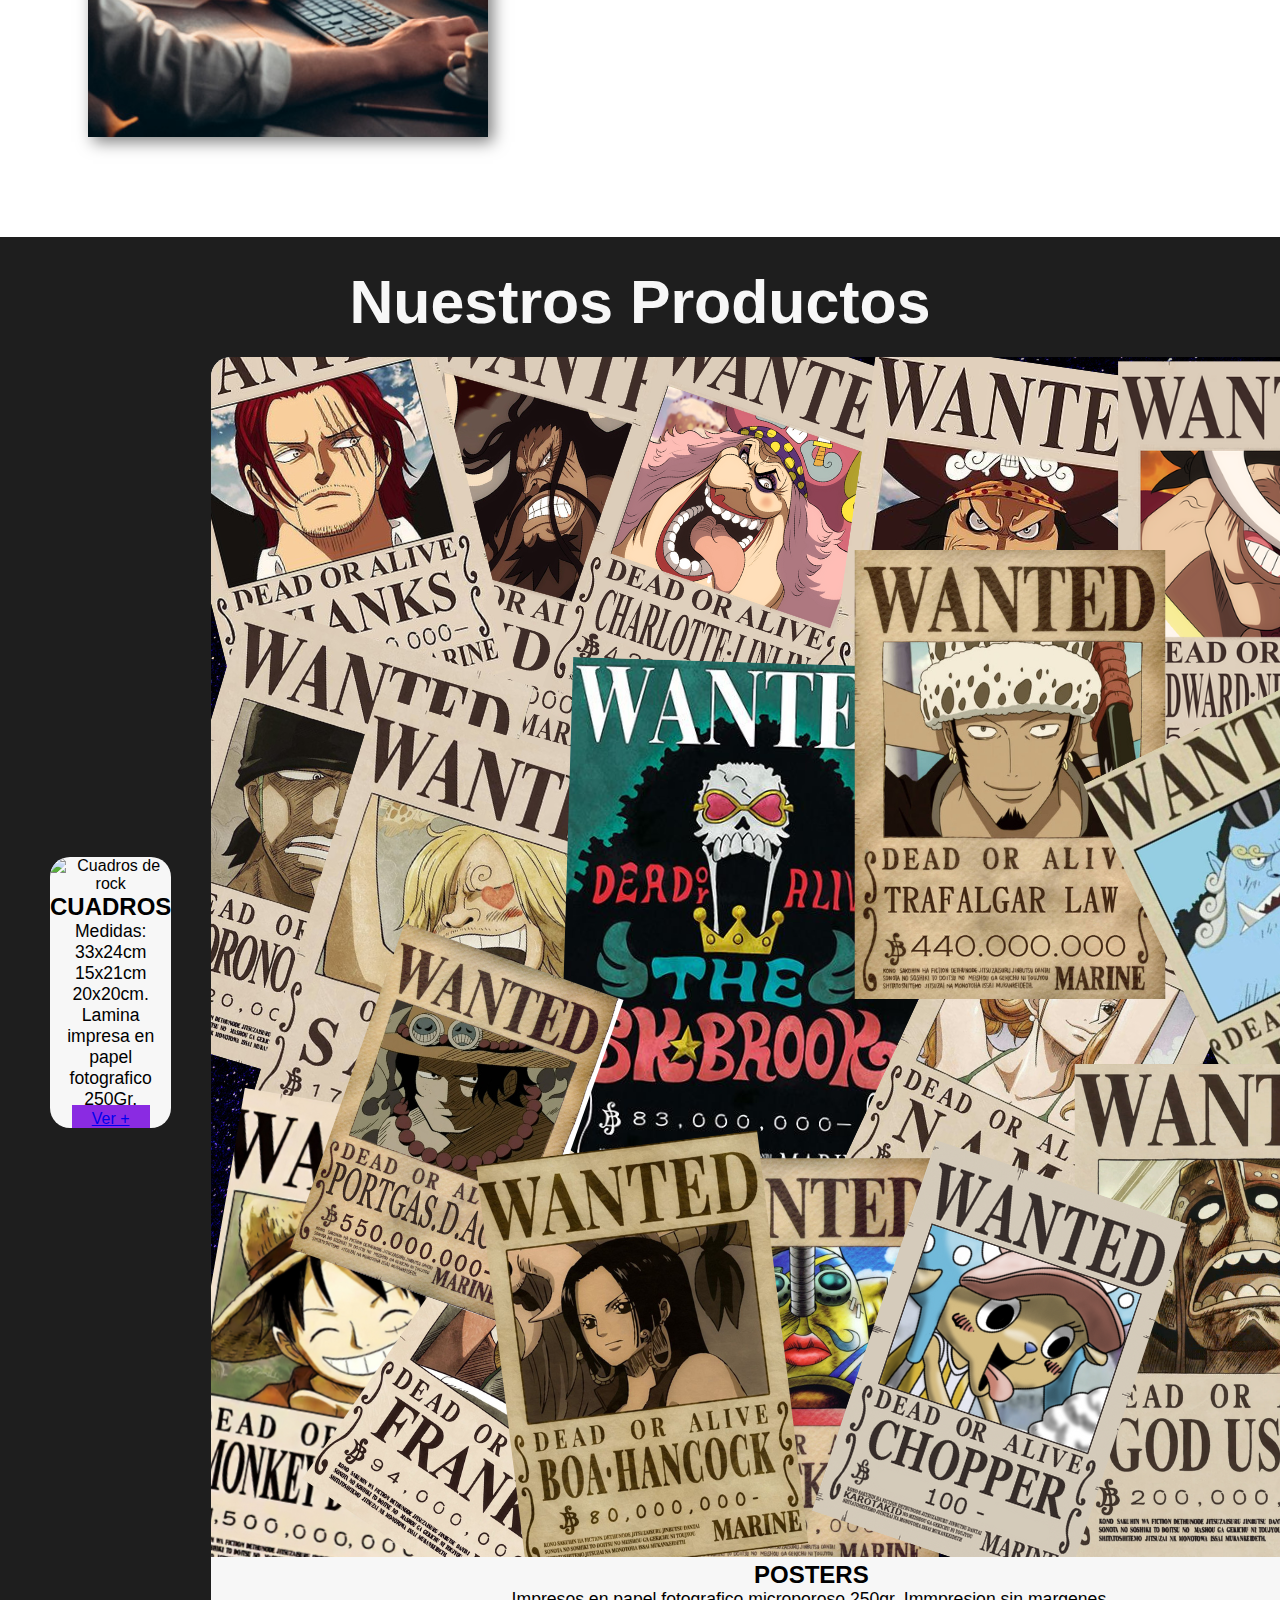
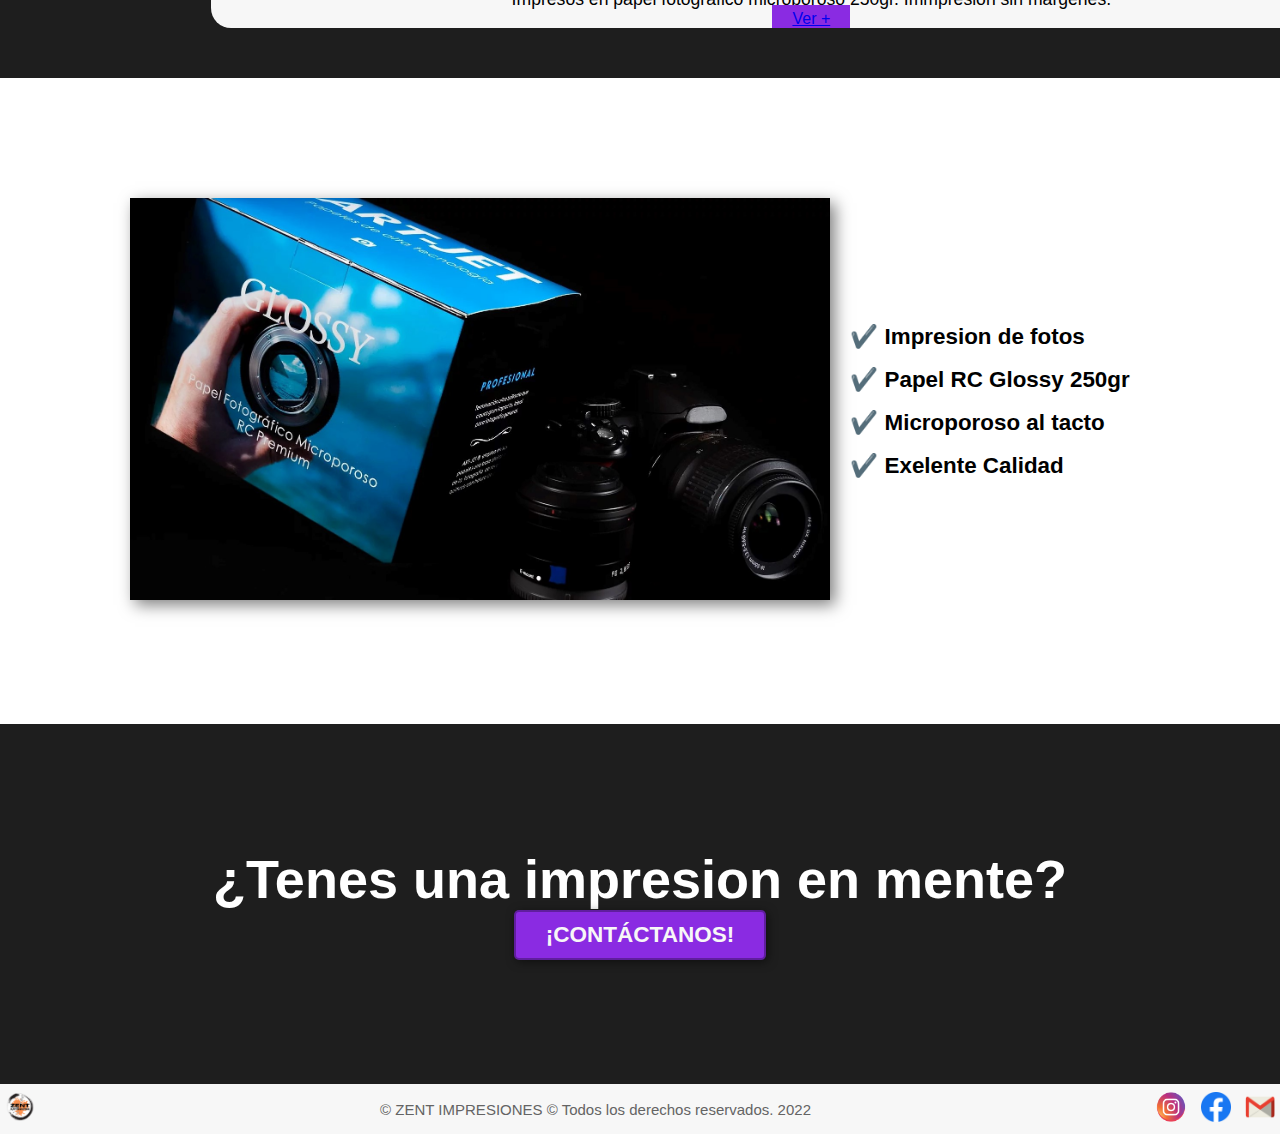
==== commit 761fb45d: "agregekeywords" ====
--- a/index.html
+++ b/index.html
@@ -1,159 +1,236 @@
 <!DOCTYPE html>
-<html lang="en">
-
-<head>
-    <meta charset="UTF-8">
-    <meta http-equiv="X-UA-Compatible" content="IE=edge">
-    <meta name="viewport" content="width=device-width, initial-scale=1.0">
-    <meta name="keywords" content="impresiones, posters, cuadros, anime, cuadros decorativos">
-    <meta name="description"
-        content="somos zent impresiones, realizamos posters anime, cuadros decorativos y personalizados">
-    <title>
-        INICIO | Zent Impresiones
-    </title>
-    <link rel="shortcut icon" href="/favicon.ico" type="image/x-icon">
-    <link rel="icon" href="/favicon.ico" type="image/x-icon">
-
-    <link href="https://cdn.jsdelivr.net/npm/bootstrap@5.1.3/dist/css/bootstrap.min.css" rel="stylesheet"
-        integrity="sha384-1BmE4kWBq78iYhFldvKuhfTAU6auU8tT94WrHftjDbrCEXSU1oBoqyl2QvZ6jIW3" crossorigin="anonymous">
-
-    <link rel="stylesheet" href="./css/estilozent.css">
-</head>
-
-<body>
+<html lang="span">
+  <head>
+    <meta charset="UTF-8" />
+    <meta http-equiv="X-UA-Compatible" content="IE=edge" />
+    <meta name="viewport" content="width=device-width, initial-scale=1.0" />
+    <meta
+      name="keywords"
+      content="impresion de fotografia, posters, cuadros, cuadros anime, cuadros decorativos, fotografia estilo polaroid, impresiones de exelente calidad"
+    />
+    <meta
+      name="description"
+      content="somos zent impresiones. nos encontramos en el centro de isidro casanova. realizamos todo tipo de impresiones fotograficas, cuadros anime, musicales, decoracion, personalizados. posters de todo tipo"
+    />
+    <title>INICIO | Zent Impresiones</title>
+    <link rel="shortcut icon" href="/favicon.ico" type="image/x-icon" />
+    <link rel="icon" href="/favicon.ico" type="image/x-icon" />
+
+    <link
+      href="https://cdn.jsdelivr.net/npm/bootstrap@5.1.3/dist/css/bootstrap.min.css"
+      rel="stylesheet"
+      integrity="sha384-1BmE4kWBq78iYhFldvKuhfTAU6auU8tT94WrHftjDbrCEXSU1oBoqyl2QvZ6jIW3"
+      crossorigin="anonymous"
+    />
+
+    <link rel="stylesheet" href="./css/estilozent.css" />
+  </head>
+
+  <body>
     <header>
-        <nav class="navbar navbar-expand-lg navbar-light">
-            <div class="container-fluid">
-                <a class="navbar-brand" href="./index.html"><img src="../img/zentlogo.png" width="75px" height=""
-                        alt=""></a>
-                <button class="navbar-toggler" type="button" data-bs-toggle="collapse"
-                    data-bs-target="#navbarNavDropdown" aria-controls="navbarNavDropdown" aria-expanded="false"
-                    aria-label="Toggle navigation">
-                    <span class="navbar-toggler-icon"></span>
-                </button>
-                <div class="collapse navbar-collapse" id="navbarNavDropdown">
-                    <ul class="navbar-nav">
-                        <li class="nav-item">
-                            <a class="nav-link active" aria-current="page" href="./index.html">Inicio</a>
-                        </li>
-                        <li class="nav-item dropdown">
-                            <a class="nav-link dropdown-toggle" href="#" id="navbarDropdownMenuLink" role="button"
-                                data-bs-toggle="dropdown" aria-expanded="false">
-                                Cuadros
-                            </a>
-                            <ul class="dropdown-menu" aria-labelledby="navbarDropdownMenuLink">
-                                <li><a class="dropdown-item" href="./pages/cuadros.html">Anime</a></li>
-                                <li><a class="dropdown-item" href="./pages/cuadros.html">Deco</a></li>
-                                <li><a class="dropdown-item" href="./pages/cuadros.html">Musicales</a></li>
-                            </ul>
-                        </li>
-                        <li class="nav-item">
-                            <a class="nav-link" href="./pages/posters.html">Posters</a>
-                        </li>
-                        <li class="nav-item">
-                            <a class="nav-link" href="./pages/contacto.html">Contacto</a>
-                        </li>
-                    </ul>
-                </div>
+      <nav class="navbar navbar-expand-lg navbar-light">
+        <div class="container-fluid">
+          <a class="navbar-brand" href="./index.html"
+            ><img src="../img/zentlogo.png" width="75px" height="" alt=""
+          /></a>
+          <button
+            class="navbar-toggler"
+            type="button"
+            data-bs-toggle="collapse"
+            data-bs-target="#navbarNavDropdown"
+            aria-controls="navbarNavDropdown"
+            aria-expanded="false"
+            aria-label="Toggle navigation"
+          >
+            <span class="navbar-toggler-icon"></span>
+          </button>
+          <div class="collapse navbar-collapse" id="navbarNavDropdown">
+            <ul class="navbar-nav">
+              <li class="nav-item">
+                <a
+                  class="nav-link active"
+                  aria-current="page"
+                  href="./index.html"
+                  >Inicio</a
+                >
+              </li>
+              <li class="nav-item dropdown">
+                <a
+                  class="nav-link dropdown-toggle"
+                  href="#"
+                  id="navbarDropdownMenuLink"
+                  role="button"
+                  data-bs-toggle="dropdown"
+                  aria-expanded="false"
+                >
+                  Cuadros
+                </a>
+                <ul
+                  class="dropdown-menu"
+                  aria-labelledby="navbarDropdownMenuLink"
+                >
+                  <li>
+                    <a class="dropdown-item" href="./pages/cuadros.html"
+                      >Anime</a
+                    >
+                  </li>
+                  <li>
+                    <a class="dropdown-item" href="./pages/cuadros.html"
+                      >Deco</a
+                    >
+                  </li>
+                  <li>
+                    <a class="dropdown-item" href="./pages/cuadros.html"
+                      >Musicales</a
+                    >
+                  </li>
+                </ul>
+              </li>
+              <li class="nav-item">
+                <a class="nav-link" href="./pages/posters.html">Posters</a>
+              </li>
+              <li class="nav-item">
+                <a class="nav-link" href="./pages/contacto.html">Contacto</a>
+              </li>
+            </ul>
+          </div>
+        </div>
+      </nav>
+    </header>
+
+    <section id="hero">
+      <h1>Zent Impresiones</h1>
+      <button>CONOCENOS</button>
+    </section>
+
+    <section id="somos-zent">
+      <div class="container">
+        <div class="img-container"></div>
+        <div class="texto">
+          <h2>Somos <span class="color-acento">Zent Impresiones</span></h2>
+          <p>
+            Nos dedicamos a la impresion de fotografia en estilo polaroid,
+            posters y cuadros personalizados.
+          </p>
+        </div>
+      </div>
+    </section>
+
+    <section id="nuestros-productos">
+      <div class="container">
+        <h2 class="text-center m-5">Nuestros Productos</h2>
+        <div class="row">
+          <div class="col-12 col-sm-5 col-lg-4">
+            <div class="card h-10 card-index-a">
+              <img
+                src="./img/CuadrosRock.jpg"
+                class="card-img-top"
+                alt="Cuadros de rock"
+              />
+              <div class="card-body">
+                <h3>CUADROS</h3>
+                <p class="card-text h5">
+                  Medidas: 33x24cm 15x21cm 20x20cm. Lamina impresa en papel
+                  fotografico 250Gr.
+                </p>
+                <a
+                  href="./pages/cuadros.html"
+                  class="btn btn-secondary boton-ver_noticias"
+                  >Ver +</a
+                >
+              </div>
             </div>
-        </nav>
-    </header>
-
-    <section id="hero">
-        <h1>Zent Impresiones</h1>
-        <button>CONOCENOS</button>
-    </section>
-
-    <section id="somos-zent">
-        <div class="container">
-            <div class="img-container"></div>
-            <div class="texto">
-                <h2>Somos <span class="color-acento">Zent Impresiones</span></h2>
-                <p>Nos dedicamos a la impresion de fotografia en estilo polaroid, posters y cuadros personalizados.</p>
+          </div>
+          <div class="col-12 col-sm-5 col-lg-4">
+            <div class="card h-100 card-index-b">
+              <img src="./img/wanted.png" />
+              <div class="card-body">
+                <h3 class="card-text">POSTERS</h3>
+                <p class="card-text h5">
+                  Impresos en papel fotografico microporoso 250gr. Immpresion
+                  sin margenes.
+                </p>
+                <a
+                  href="./pages/posters.html"
+                  class="btn btn-secondary boton-ver_noticias"
+                  >Ver +</a
+                >
+              </div>
             </div>
-        </div>
-    </section>
-
-    <section id="nuestros-productos">
-        <div class="container">
-            <h2 class="text-center m-5">Nuestros Productos</h2>
-            <div class="row">
-                <div class="col-12 col-sm-5 col-lg-4">
-                    <div class="card h-10 card-index-a">
-                        <img src="./img/CuadrosRock.jpg" class="card-img-top" alt="Cuadros de rock">
-                        <div class="card-body">
-                            <h3> CUADROS</h3>
-                            <p class="card-text h5">Medidas: 33x24cm 15x21cm 20x20cm. Lamina impresa en
-                                papel fotografico 250Gr.</p>
-                            <a href="./pages/cuadros.html" class="btn btn-secondary boton-ver_noticias">Ver +</a>
-                        </div>
-                    </div>
-                </div>
-                <div class="col-12 col-sm-5 col-lg-4">
-                    <div class="card h-100 card-index-b">
-                        <img src="./img/wanted.png">
-                        <div class="card-body">
-                            <h3 class="card-text">POSTERS</h3>
-                            <p class="card-text h5"> Impresos en papel fotografico microporoso 250gr. Immpresion sin
-                                margenes.</p>
-                            <a href="./pages/posters.html" class="btn btn-secondary boton-ver_noticias">Ver +</a>
-                        </div>
-                    </div>
-                </div>
-                <div class="col-12 col-sm-5 col-lg-4">
-                    <div class="card h-100 card-index-c">
-                        <img src="./img/camarapolaroid.jpg" class="card-img-top" alt="imgpolaroid">
-                        <div class="card-body">
-                            <h3 class="card-text">FOTOGRAFIA</h3>
-                            <p class="card-text h5">Realizamos impresiones de fotograficas de distintas medidas o en
-                                estilo Polaroid.</p>
-                            <a href="./pages/posters.html" class="btn btn-secondary boton-ver_noticias">Ver +</a>
-                        </div>
-                    </div>
-                </div>
+          </div>
+          <div class="col-12 col-sm-5 col-lg-4">
+            <div class="card h-100 card-index-c">
+              <img
+                src="./img/camarapolaroid.jpg"
+                class="card-img-top"
+                alt="imgpolaroid"
+              />
+              <div class="card-body">
+                <h3 class="card-text">FOTOGRAFIA</h3>
+                <p class="card-text h5">
+                  Realizamos impresiones de fotograficas de distintas medidas o
+                  en estilo Polaroid.
+                </p>
+                <a
+                  href="./pages/posters.html"
+                  class="btn btn-secondary boton-ver_noticias"
+                  >Ver +</a
+                >
+              </div>
             </div>
-        </div>
+          </div>
+        </div>
+      </div>
     </section>
 
     <section id="caracteristicas">
-        <div class="container">
-            <div>
-                <img src="./img/fotoarrtjet.jpg" alt="fotoarjet">
-            </div>
-            <div class="texto">
-                <ul>
-                    <li>✔️ Impresion de fotos</li>
-                    <li>✔️ Papel RC Glossy 250gr</li>
-                    <li>✔️ Microporoso al tacto</li>
-                    <li>✔️ Exelente Calidad</li>
-                </ul>
-            </div>
-        </div>
+      <div class="container">
+        <div>
+          <img src="./img/fotoarrtjet.jpg" alt="fotoarjet" />
+        </div>
+        <div class="texto">
+          <ul>
+            <li>✔️ Impresion de fotos</li>
+            <li>✔️ Papel RC Glossy 250gr</li>
+            <li>✔️ Microporoso al tacto</li>
+            <li>✔️ Exelente Calidad</li>
+          </ul>
+        </div>
+      </div>
     </section>
 
     <section id="final">
-        <h2>¿Tenes una impresion en mente?</h2>
-        <button>¡CONTÁCTANOS!</button>
+      <h2>¿Tenes una impresion en mente?</h2>
+      <button>¡CONTÁCTANOS!</button>
     </section>
 
     <footer>
-        <div class="container">
-            <a href="./index.html"><img class="logo" src="./img/zentlogo.png" alt="Zent logo"></a>
-            <p>&copy; ZENT IMPRESIONES &copy; Todos los derechos reservados. 2022</p>
-
-            <div>
-                <a href="https://www.instagram.com/zent.impresiones/"><img src="./img/instagram.png"
-                        alt="logo instagram"></a>
-                <a href="https://www.facebook.com/profile.php?id=100075594455470"><img src="./img//facebook (2).png"
-                        alt="logo facebook"></a>
-                <a href="mailto:zentimpresiones@gmail.com"><img src="./img/Gmail.png" alt="logo gmail"></a>
-            </div>
-        </div>
+      <div class="container">
+        <a href="./index.html"
+          ><img class="logo" src="./img/zentlogo.png" alt="Zent logo"
+        /></a>
+        <p>
+          &copy; ZENT IMPRESIONES &copy; Todos los derechos reservados. 2022
+        </p>
+
+        <div>
+          <a href="https://www.instagram.com/zent.impresiones/"
+            ><img src="./img/instagram.png" alt="logo instagram"
+          /></a>
+          <a href="https://www.facebook.com/profile.php?id=100075594455470"
+            ><img src="./img//facebook (2).png" alt="logo facebook"
+          /></a>
+          <a href="mailto:zentimpresiones@gmail.com"
+            ><img src="./img/Gmail.png" alt="logo gmail"
+          /></a>
+        </div>
+      </div>
     </footer>
     <!--JAVA de Boots-->
-    <script src="https://cdn.jsdelivr.net/npm/bootstrap@5.1.3/dist/js/bootstrap.bundle.min.js"
-        integrity="sha384-ka7Sk0Gln4gmtz2MlQnikT1wXgYsOg+OMhuP+IlRH9sENBO0LRn5q+8nbTov4+1p" crossorigin="anonymous">
-    </script>
-</body>
-
-</html>+    <script
+      src="https://cdn.jsdelivr.net/npm/bootstrap@5.1.3/dist/js/bootstrap.bundle.min.js"
+      integrity="sha384-ka7Sk0Gln4gmtz2MlQnikT1wXgYsOg+OMhuP+IlRH9sENBO0LRn5q+8nbTov4+1p"
+      crossorigin="anonymous"
+    ></script>
+  </body>
+</html>
--- a/css/estilozent.css
+++ b/css/estilozent.css
@@ -105,6 +105,16 @@
     font-size: 1em;
   }
 }
+@media screen and (max-width: 750px) {
+  #hero h1 {
+    text-align: center;
+    align-items: center;
+    font-size: 3em;
+  }
+  #hero button {
+    font-size: 1.2em;
+  }
+}
 #somos-zent .container {
   display: flex;
   justify-content: space-evenly;
@@ -162,6 +172,38 @@
     font-size: 1em;
   }
 }
+@media screen and (max-width: 575px) {
+  #somos-zent {
+    flex-direction: column;
+  }
+  #somos-zent .container {
+    flex-direction: column;
+    align-items: center;
+  }
+  #somos-zent .container .img-container {
+    background-image: url("/img/somos-proya.jpg");
+    background-size: cover;
+    background-position: center center;
+    box-shadow: 5px 5px 15px rgba(0, 0, 0, 0.5);
+    height: 300px;
+    width: 200px;
+    margin: 30px;
+  }
+  #somos-zent .container .texto {
+    text-align: center;
+    justify-content: center;
+    align-items: center;
+    width: 50%;
+    padding-left: 0px;
+  }
+  #somos-zent .container .texto h2 {
+    font-size: 2em;
+    font-weight: 600;
+  }
+  #somos-zent .container .texto p {
+    font-size: 1em;
+  }
+}
 #nuestros-productos {
   background-color: rgb(30, 30, 30);
   text-align: center;
@@ -180,7 +222,7 @@
   align-items: center;
 }
 #nuestros-productos .container .row .card {
-  background-color: #efefef;
+  background-color: #f7f7f7;
   border-radius: 20px;
   overflow: hidden;
   transition: all 0.25s ease;
@@ -247,17 +289,18 @@
     padding: 5px 20px;
   }
 }
-@media screen and (max-width: 991px) {
+@media screen and (max-width: 575px) {
   #nuestros-productos {
     background-color: rgb(30, 30, 30);
     text-align: center;
   }
   #nuestros-productos h2 {
     text-align: center;
-    color: #efefef;
-    font-size: 3.5em;
+    color: #f7f7f7;
+    font-size: 3em;
   }
   #nuestros-productos .container {
+    flex-direction: column;
     text-align: center;
     padding: 10px;
     flex-wrap: wrap;
@@ -269,17 +312,17 @@
     transition: all 0.25s ease;
     text-align: center;
     cursor: default;
+    width: 350px;
   }
   #nuestros-productos .container .card:hover {
     transform: translateY(-15px);
   }
   #nuestros-productos .container .card h3 {
-    font-size: 3em;
+    font-size: 1.5em;
     font-weight: 600;
   }
   #nuestros-productos .container .card p {
-    font-size: 1em;
-    font-weight: 500;
+    display: none;
   }
   #nuestros-productos .container .card a {
     background-color: blueviolet;
@@ -287,6 +330,47 @@
     padding: 5px 20px;
   }
 }
+@media screen and (max-width: 991px) {
+  #nuestros-productos {
+    background-color: rgb(30, 30, 30);
+    text-align: center;
+  }
+  #nuestros-productos h2 {
+    text-align: center;
+    color: #f7f7f7;
+    font-size: 3em;
+  }
+  #nuestros-productos .container {
+    justify-content: center;
+    text-align: center;
+    padding: 10px;
+    flex-wrap: wrap;
+  }
+  #nuestros-productos .container .card {
+    background-color: #f7f7f7;
+    border-radius: 20px;
+    overflow: hidden;
+    transition: all 0.25s ease;
+    text-align: center;
+    cursor: default;
+  }
+  #nuestros-productos .container .card:hover {
+    transform: translateY(-15px);
+  }
+  #nuestros-productos .container .card h3 {
+    font-size: 3em;
+    font-weight: 600;
+  }
+  #nuestros-productos .container .card p {
+    font-size: 1em;
+    font-weight: 500;
+  }
+  #nuestros-productos .container .card a {
+    background-color: blueviolet;
+    margin: 15px;
+    padding: 5px 20px;
+  }
+}
 #caracteristicas {
   display: flex;
   justify-content: center;
@@ -333,7 +417,7 @@
   #caracteristicas .container img {
     align-items: center;
     justify-content: center;
-    width: 100%;
+    width: 350px;
     background-repeat: no-repeat;
     box-shadow: 5px 5px 15px rgba(0, 0, 0, 0.5);
   }
@@ -351,6 +435,61 @@
     font-size: 1em;
   }
 }
+@media screen and (max-width: 575px) {
+  #caracteristicas {
+    flex-direction: column;
+  }
+  #caracteristicas .container {
+    align-items: center;
+    flex-direction: column;
+    padding: 8px;
+  }
+  #caracteristicas .container img {
+    align-items: center;
+    justify-content: center;
+    width: 350px;
+    background-repeat: no-repeat;
+    box-shadow: 5px 5px 15px rgba(0, 0, 0, 0.5);
+  }
+  #caracteristicas .container .texto {
+    text-align: initial;
+    justify-content: center;
+    align-items: center;
+    margin: 30px;
+    width: 70%;
+  }
+  #caracteristicas .container .texto ul {
+    align-items: center;
+  }
+  #caracteristicas .container .texto li {
+    font-size: 1em;
+  }
+}
+@media screen and (max-width: 820px) {
+  #caracteristicas .container {
+    align-items: center;
+    flex-direction: column;
+    padding: 8px;
+  }
+  #caracteristicas .container img {
+    justify-content: center;
+    width: 450px;
+    background-repeat: no-repeat;
+    box-shadow: 5px 5px 15px rgba(0, 0, 0, 0.5);
+  }
+  #caracteristicas .container .texto {
+    text-align: initial;
+    justify-content: center;
+    align-items: center;
+    margin: 30px;
+  }
+  #caracteristicas .container .texto ul {
+    align-items: center;
+  }
+  #caracteristicas .container .texto li {
+    font-size: 1.2em;
+  }
+}
 @media screen and (max-width: 1055px) {
   #caracteristicas .container {
     align-items: center;
@@ -359,7 +498,6 @@
   }
   #caracteristicas .container img {
     justify-content: center;
-    width: 750px;
     background-repeat: no-repeat;
     box-shadow: 5px 5px 15px rgba(0, 0, 0, 0.5);
   }
@@ -374,31 +512,6 @@
   }
   #caracteristicas .container .texto li {
     font-size: 1.4em;
-  }
-}
-@media screen and (max-width: 820px) {
-  #caracteristicas .container {
-    align-items: center;
-    flex-direction: column;
-    padding: 8px;
-  }
-  #caracteristicas .container img {
-    justify-content: center;
-    width: 550px;
-    background-repeat: no-repeat;
-    box-shadow: 5px 5px 15px rgba(0, 0, 0, 0.5);
-  }
-  #caracteristicas .container .texto {
-    text-align: initial;
-    justify-content: center;
-    align-items: center;
-    margin: 30px;
-  }
-  #caracteristicas .container .texto ul {
-    align-items: center;
-  }
-  #caracteristicas .container .texto li {
-    font-size: 1.2em;
   }
 }
 #final {
@@ -498,7 +611,7 @@
   display: flex;
   margin: 20px;
   margin-top: 5px;
-  flex-direction: nowrap;
+  flex-direction: row;
 }
 .cont-card .card-gral {
   margin: 23px;
@@ -595,14 +708,6 @@
     width: 350px;
   }
 }
-@media screen and (max-width: 480px) {
-  #hero h1 {
-    font-size: 2em;
-  }
-  button {
-    font-size: 1em;
-  }
-}
 /**********CONTACTO**********/
 .container h5 {
   font-size: 3rem;
@@ -659,10 +764,36 @@
     font-size: 10px;
   }
   footer .container img {
-    width: 17px;
-    height: 17px;
+    width: 15px;
+    height: 15px;
     margin: 2px;
     cursor: pointer;
+  }
+}
+@media screen and (max-width: 510px) {
+  footer .container {
+    flex-direction: row;
+    text-align: center;
+    align-items: center;
+    justify-content: space-between;
+    width: 100%;
+  }
+  footer .container .logo {
+    display: none;
+  }
+  footer .container p {
+    padding: auto;
+    text-align: center;
+    font-size: 12px;
+  }
+  footer .container img {
+    width: 18px;
+    height: 18px;
+    margin: 2px;
+    cursor: pointer;
+  }
+  footer .container img:hover {
+    transform: scale(1.1);
   }
 }
 @media screen and (max-width: 750px) {
@@ -671,6 +802,7 @@
     text-align: center;
     align-items: center;
     justify-content: space-between;
+    width: 100%;
   }
   footer .container p {
     padding: auto;
@@ -678,8 +810,8 @@
     font-size: 12px;
   }
   footer .container img {
-    width: 20px;
-    height: 20px;
+    width: 25px;
+    height: 25px;
     margin: 2px;
     cursor: pointer;
   }
